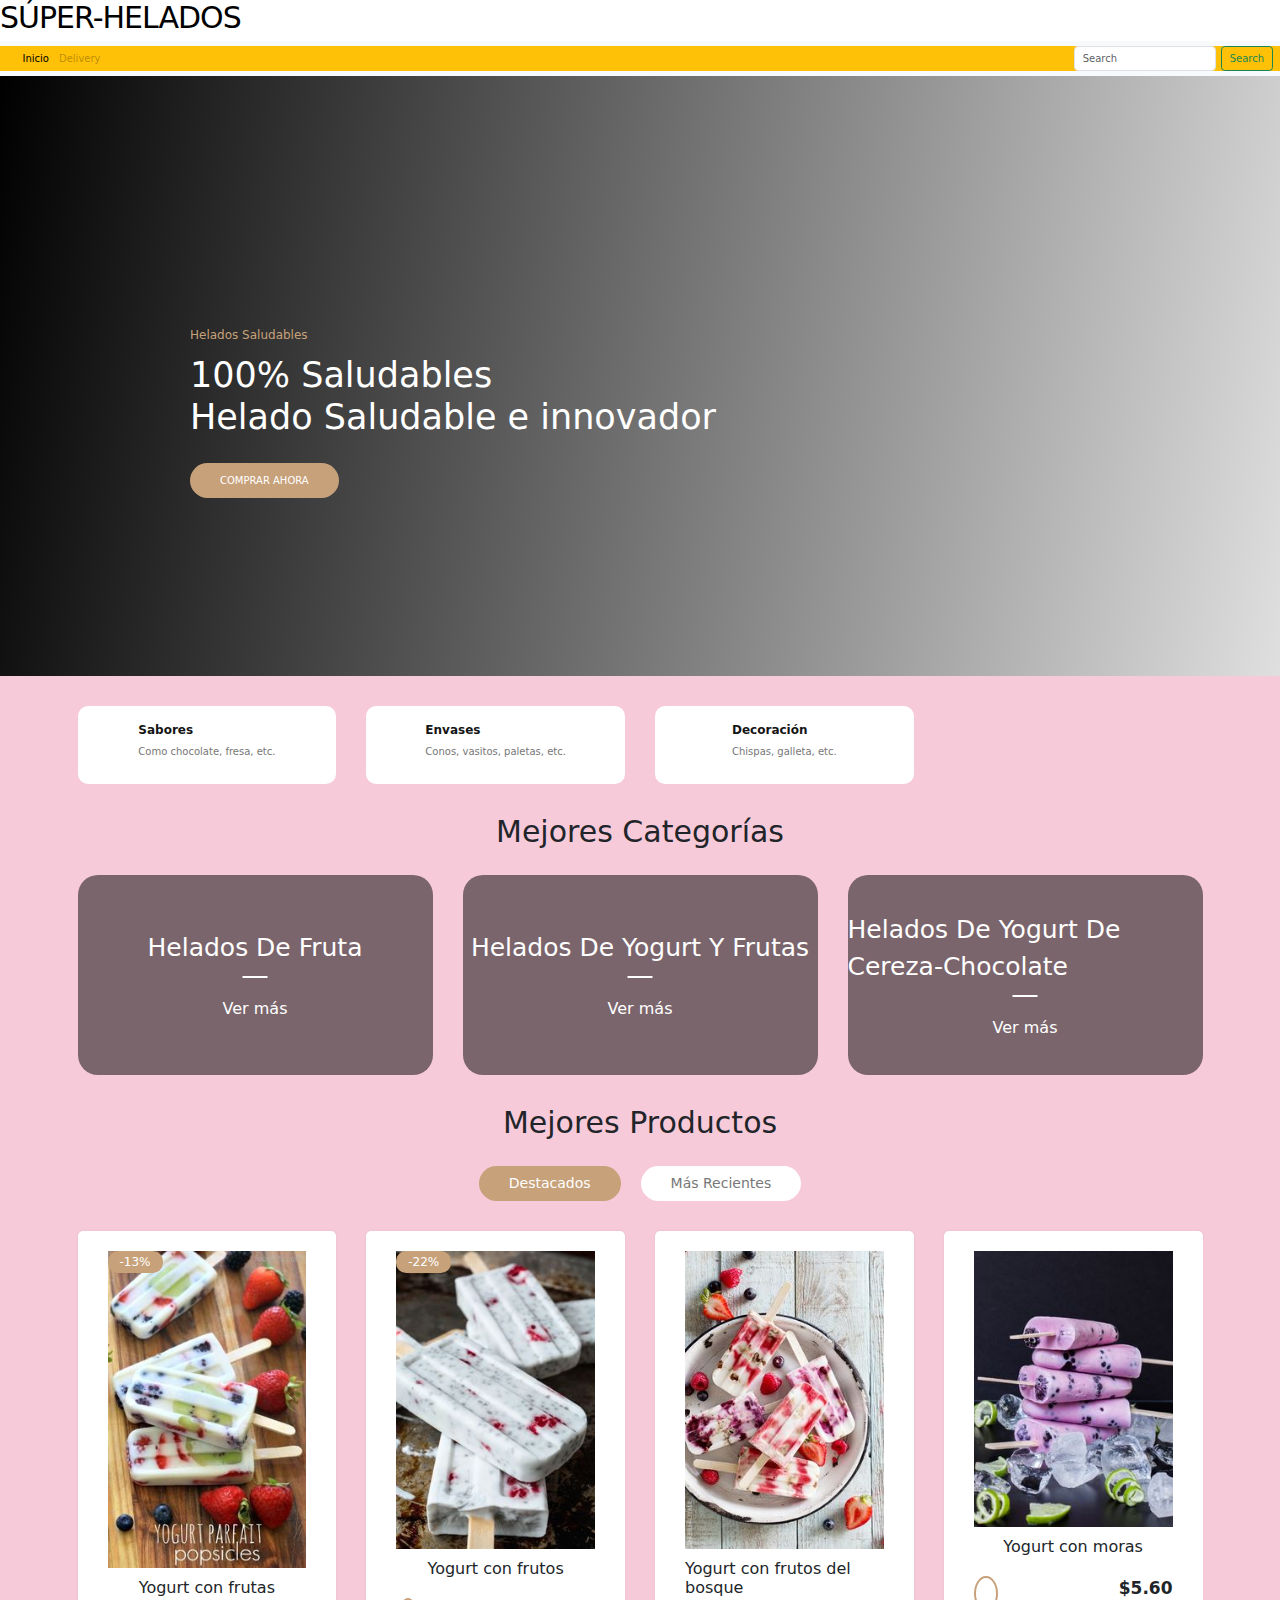
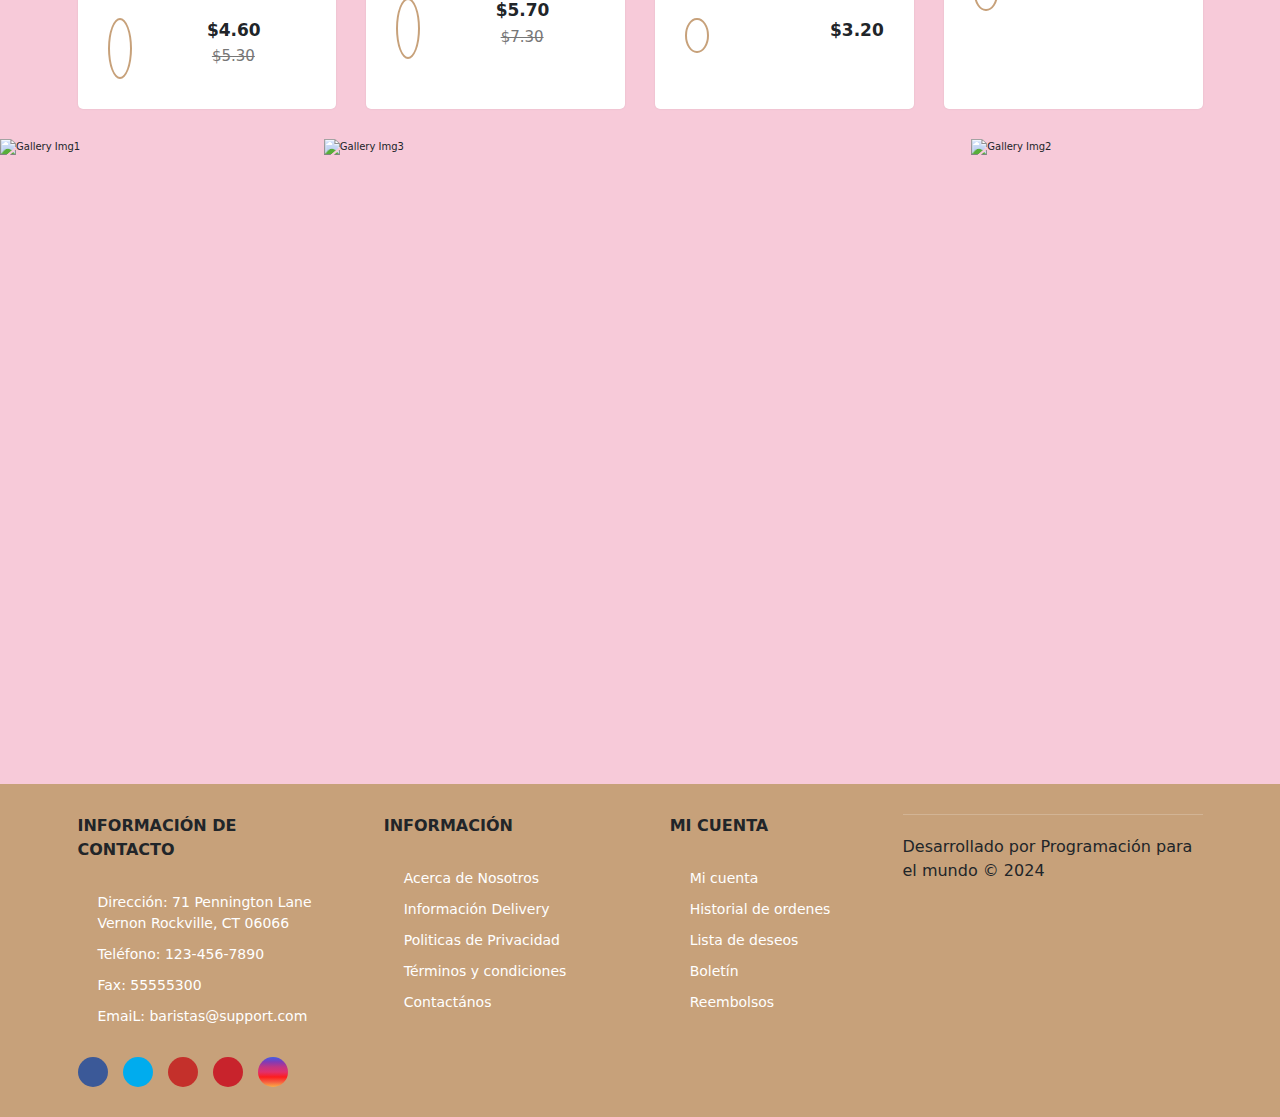
==== index.html @ 6e71cd0b "first commit" ====
<!DOCTYPE html>
<html lang="en">
<head>
    <meta charset="UTF-8">
    <meta name="viewport" content="width=device-width, initial-scale=1.0">
    <title>Super-Helados</title>
    <link rel="stylesheet" href="assets/css/styles.css">
    <link href="https://cdn.jsdelivr.net/npm/bootstrap@5.3.3/dist/css/bootstrap.min.css" rel="stylesheet" integrity="sha384-QWTKZyjpPEjISv5WaRU9OFeRpok6YctnYmDr5pNlyT2bRjXh0JMhjY6hW+ALEwIH" crossorigin="anonymous">
</head>
<body>
    <div class="container-logo">
        <h1 class="logo bg-center"><a href="/">Súper-Helados</a></h1>
      </div>
    
        <nav class="navbar navbar-expand-lg bg-body-tertiary">
            <div class="container-fluid bg-warning">
              <a class="navbar-brand" href="#"></a>
              <button class="navbar-toggler" type="button" data-bs-toggle="collapse" data-bs-target="#navbarSupportedContent" aria-controls="navbarSupportedContent" aria-expanded="false" aria-label="Toggle navigation">
                <span class="navbar-toggler-icon"></span>
              </button>
              <div class="collapse navbar-collapse" id="navbarSupportedContent">
                <ul class="navbar-nav me-auto mb-2 mb-lg-0">
                  <li class="nav-item">
                    <a class="nav-link active" aria-current="page" href="#">Inicio</a>
                  </li>
                  <li class="nav-item">
                    <a class="nav-link disabled" aria-disabled="true">Delivery</a>
                  </li>
                </ul>
                <form class="d-flex" role="search">
                  <input class="form-control me-2" type="search" placeholder="Search" aria-label="Search">
                  <button class="btn btn-outline-success" type="submit">Search</button>
                </form>
              </div>
            </div>
          </nav>
    
          <section class="banner">
            <div class="content-banner">
              <p>Helados Saludables</p>
              <h2>100% Saludables <br />Helado Saludable e innovador </h2>
              <a href="#">Comprar ahora</a>
            </div>
          </section>
      
          <main class="main-content">
            <section class="container container-features">
              <div class="card-feature">
                <div class="feature-content">
                  <span>Sabores</span>
                  <p>Como chocolate, fresa, etc.</p>
                </div>
              </div>
              </div>
              <div class="card-feature">
                <div class="feature-content">
                  <span>Envases</span>
                  <p>Conos, vasitos, paletas, etc.</p>
                </div>
              </div>
              <div class="card-feature">
                <div class="feature-content">
                  <span>Decoración</span>
                  <p>Chispas, galleta, etc.</p>
                </div>
              </div>
            </section>
      
            <section class="container top-categories">
              <h1 class="heading-1">Mejores Categorías</h1>
              <div class="container-categories">
                <div class="card-category category-Fruta">
                  <p>Helados de Fruta</p>
                  <span>Ver más</span>
                </div>
                <div class="card-category category-yogurt-y-frutas">
                  <p>Helados de yogurt y frutas</p>
                  <span>Ver más</span>
                </div>
                <div class="card-category category-cereza-chocolate">
                  <p>helados de yogurt de cereza-chocolate</p>
                  <span>Ver más</span>
                </div>
              </div>
            </section>
      
            <section class="container top-products">
              <h1 class="heading-1">Mejores Productos</h1>
      
              <div class="container-options">
                <span class="active">Destacados</span>
                <span>Más recientes</span>
              </div>
      
              <div class="container-products">
                <!-- Producto 1 -->
                <div class="card-product">
                  <div class="container-img">
                    <img src="assets/img/imagen1.jpeg" alt="helado-natural" />
                    <span class="discount">-13%</span>
                    <div class="button-group">
                      <span>
                        <i class="fa-regular fa-eye"></i>
                      </span>
                      <span>
                        <i class="fa-regular fa-heart"></i>
                      </span>
                      <span>
                        <i class="fa-solid fa-code-compare"></i>
                      </span>
                    </div>
                  </div>
                  <div class="content-card-product">
                    <div class="stars">
                      <i class="fa-solid fa-star"></i>
                      <i class="fa-solid fa-star"></i>
                      <i class="fa-solid fa-star"></i>
                      <i class="fa-solid fa-star"></i>
                      <i class="fa-regular fa-star"></i>
                    </div>
                    <h3>Yogurt con frutas</h3>
                    <span class="add-cart">
                      <i class="fa-solid fa-basket-shopping"></i>
                    </span>
                    <p class="price">$4.60 <span>$5.30</span></p>
                  </div>
                </div>
                <!-- Producto 2 -->
                <div class="card-product">
                  <div class="container-img">
                    <img src="assets/img/imagen2.jpeg" alt="frutos"/>
                    <span class="discount">-22%</span>
                    <div class="button-group">
                      <span>
                        <i class="fa-regular fa-eye"></i>
                      </span>
                      <span>
                        <i class="fa-regular fa-heart"></i>
                      </span>
                      <span>
                        <i class="fa-solid fa-code-compare"></i>
                      </span>
                    </div>
                  </div>
                  <div class="content-card-product">
                    <div class="stars">
                      <i class="fa-solid fa-star"></i>
                      <i class="fa-solid fa-star"></i>
                      <i class="fa-solid fa-star"></i>
                      <i class="fa-regular fa-star"></i>
                      <i class="fa-regular fa-star"></i>
                    </div>
                    <h3>Yogurt con frutos</h3>
                    <span class="add-cart">
                      <i class="fa-solid fa-basket-shopping"></i>
                    </span>
                    <p class="price">$5.70 <span>$7.30</span></p>
                  </div>
                </div>

                <!-- producto 3-->
                <div class="card-product">
                  <div class="container-img">
                    <img src="assets/img/imagen3.jpeg" alt="fresas"/>
                    <div class="button-group">
                      <span>
                        <i class="fa-regular fa-eye"></i>
                      </span>
                      <span>
                        <i class="fa-regular fa-heart"></i>
                      </span>
                      <span>
                        <i class="fa-solid fa-code-compare"></i>
                      </span>
                    </div>
                  </div>
                  <div class="content-card-product">
                    <div class="stars">
                      <i class="fa-solid fa-star"></i>
                      <i class="fa-solid fa-star"></i>
                      <i class="fa-solid fa-star"></i>
                      <i class="fa-solid fa-star"></i>
                      <i class="fa-solid fa-star"></i>
                    </div>
                    <h3>Yogurt con frutos del bosque</h3>
                    <span class="add-cart">
                      <i class="fa-solid fa-basket-shopping"></i>
                    </span>
                    <p class="price">$3.20</p>
                  </div>
                </div>

                <!-- producto 4 -->
                <div class="card-product">
                  <div class="container-img">
                    <img src="assets/img/imagen4.jpeg" alt="frutosdelbosque" />
                    <div class="button-group">
                      <span>
                        <i class="fa-regular fa-eye"></i>
                      </span>
                      <span>
                        <i class="fa-regular fa-heart"></i>
                      </span>
                      <span>
                        <i class="fa-solid fa-code-compare"></i>
                      </span>
                    </div>
                  </div>
                  <div class="content-card-product">
                    <div class="stars">
                      <i class="fa-solid fa-star"></i>
                      <i class="fa-solid fa-star"></i>
                      <i class="fa-solid fa-star"></i>
                      <i class="fa-solid fa-star"></i>
                      <i class="fa-regular fa-star"></i>
                    </div>
                    <h3>Yogurt con moras</h3>
                    <span class="add-cart">
                      <i class="fa-solid fa-basket-shopping"></i>
                    </span>
                    <p class="price">$5.60</p>
                  </div>
                </div>
              </div>
            </section>
      
            <section class="gallery">
              <img
                src="assets/img/1.jpg"
                alt="Gallery Img1"
                class="gallery-img-1"
              /><img
                src="assets/img/2.jpg"
                alt="Gallery Img2"
                class="gallery-img-2"
              /><img
                src="assets/img/991171d645a2fce214bdd3ff0587cc12.jpg"
                alt="Gallery Img3"
                class="gallery-img-3"
              />
            </section>
      
          <footer class="footer">
            <div class="container container-footer">
              <div class="menu-footer">
                <div class="contact-info">
                  <p class="title-footer">Información de Contacto</p>
                  <ul>
                    <li>
                      Dirección: 71 Pennington Lane Vernon Rockville, CT
                      06066
                    </li>
                    <li>Teléfono: 123-456-7890</li>
                    <li>Fax: 55555300</li>
                    <li>EmaiL: baristas@support.com</li>
                  </ul>
                  <div class="social-icons">
                    <span class="facebook">
                      <i class="fa-brands fa-facebook-f"></i>
                    </span>
                    <span class="twitter">
                      <i class="fa-brands fa-twitter"></i>
                    </span>
                    <span class="youtube">
                      <i class="fa-brands fa-youtube"></i>
                    </span>
                    <span class="pinterest">
                      <i class="fa-brands fa-pinterest-p"></i>
                    </span>
                    <span class="instagram">
                      <i class="fa-brands fa-instagram"></i>
                    </span>
                  </div>
                </div>
      
                <div class="information">
                  <p class="title-footer">Información</p>
                  <ul>
                    <li><a href="#">Acerca de Nosotros</a></li>
                    <li><a href="#">Información Delivery</a></li>
                    <li><a href="#">Politicas de Privacidad</a></li>
                    <li><a href="#">Términos y condiciones</a></li>
                    <li><a href="#">Contactános</a></li>
                  </ul>
                </div>
      
                <div class="my-account">
                  <p class="title-footer">Mi cuenta</p>
      
                  <ul>
                    <li><a href="#">Mi cuenta</a></li>
                    <li><a href="#">Historial de ordenes</a></li>
                    <li><a href="#">Lista de deseos</a></li>
                    <li><a href="#">Boletín</a></li>
                    <li><a href="#">Reembolsos</a></li>
                  </ul>
                </div>
      
              <div class="copyright">
                <p>
                  Desarrollado por Programación para el mundo &copy; 2024
                </p>
              </div>
            </div>
          </footer>

    <script src="https://cdn.jsdelivr.net/npm/bootstrap@5.3.3/dist/js/bootstrap.bundle.min.js" integrity="sha384-YvpcrYf0tY3lHB60NNkmXc5s9fDVZLESaAA55NDzOxhy9GkcIdslK1eN7N6jIeHz" crossorigin="anonymous"></script>   
</body>
</html>
---- assets/css/styles.css ----
@import url('https://fonts.googleapis.com/css2?family=Poppins:wght@300;400;500;600;700&display=swap');

:root {
	--primary-color: #c7a17a;
	--background-color: #f7cad9;
	--dark-color: #151515;
}

html {
	font-size: 62.5%;
	font-family: 'Poppins', sans-serif;
}

* {
	margin: 0;
	padding: 0;
	box-sizing: border-box;
}

/* ********************************** */
/*             UTILIDADES             */
/* ********************************** */
.container {
	max-width: 120rem;
	margin: 0 auto;
}

.heading-1 {
	text-align: center;
	font-weight: 500;
	font-size: 3rem;
}

/* ********************************** */
/*               HEADER               */
/* ********************************** */
.container-hero {
	background-color: var(--background-color);
}

.hero {
	display: flex;
	justify-content: space-between;
	align-items: center;
	padding: 2rem 0;
}

.customer-support {
	display: flex;
	align-items: center;
	gap: 2rem;
}

.customer-support i {
	font-size: 3.3rem;
}

.content-customer-support {
	display: flex;
	flex-direction: column;
}

.container-logo {
	display: flex;
	align-items: center;
	gap: 0.5rem;
}

.container-logo h1 a {
	text-decoration: none;
	color: #000;
	font-size: 3rem;
	text-transform: uppercase;
	letter-spacing: -1px;
    justify-content: center;
}


.content-shopping-cart {
	display: flex;
	flex-direction: column;
}

/* ************* NAVBAR ************* */
.container-navbar {
	background-color: var(--primary-color);
}

.navbar {
	display: flex;
	justify-content: space-between;
	align-items: center;
	padding: 1rem 0;
}

.navbar .fa-bars {
	display: none;
}

.menu {
	display: flex;
	gap: 2rem;
}

.menu li {
	list-style: none;
}

.menu a {
	text-decoration: none;
	font-size: 1.3rem;
	color: var(--dark-color);
	font-weight: 600;
	text-transform: uppercase;
	position: relative;
}

.menu a::after {
	content: '';
	width: 1.5rem;
	height: 1px;
	background-color: #fff;
	position: absolute;
	bottom: -3px;
	left: 50%;
	transform: translate(-50%, 50%);
	opacity: 0;
	transition: all 0.3s ease;
}

.menu a:hover::after {
	opacity: 1;
}

.menu a:hover {
	color: #fff;
}

.search-form {
	position: relative;
	display: flex;
	align-items: center;
	border: 2px solid #fff;
	border-radius: 2rem;
	background-color: #fff;
	height: 4.4rem;
	overflow: hidden;
}

.search-form input {
	outline: none;
	font-family: inherit;
	border: none;
	width: 25rem;
	font-size: 1.4rem;
	padding: 0 2rem;
	color: #777;
	cursor: pointer;
}

.search-form input::-webkit-search-cancel-button {
	appearance: none;
}

.search-form .btn-search {
	border: none;
	background-color: var(--primary-color);
	display: flex;
	align-items: center;
	justify-content: center;
	height: 100%;
	padding: 1rem;
}

.btn-search i {
	font-size: 2rem;
	color: #fff;
}

/* ********************************** */
/*               BANNER               */
/* ********************************** */
.banner {
	background-image: linear-gradient(100deg, #000000, #00000020),
		url('img/banner.jpg');
	height: 60rem;
	background-size: cover;
	background-position: center;
}

.content-banner {
	max-width: 90rem;
	margin: 0 auto;
	padding: 25rem 0;
}

.content-banner p {
	color: var(--primary-color);
	font-size: 1.2rem;
	margin-bottom: 1rem;
	font-weight: 500;
}

.content-banner h2 {
	color: #fff;
	font-size: 3.5rem;
	font-weight: 500;
	line-height: 1.2;
}

.content-banner a {
	margin-top: 2rem;
	text-decoration: none;
	color: #fff;
	background-color: var(--primary-color);
	display: inline-block;
	padding: 1rem 3rem;
	text-transform: uppercase;
	border-radius: 3rem;
}

/* ********************************** */
/*            MAIN CONTENT            */
/* ********************************** */
.main-content {
	background-color: var(--background-color);
}

/* ********************************** */
/*              FEATURES              */
/* ********************************** */
.container-features {
	display: grid;
	grid-template-columns: repeat(4, 1fr);
	gap: 3rem;
	padding: 3rem 0;
}

.card-feature {
	display: flex;
	align-items: center;
	justify-content: center;
	gap: 1.5rem;

	background-color: #fff;
	border-radius: 1rem;
	padding: 1.5rem 0;
}

.card-feature i {
	font-size: 2.7rem;
	color: var(--primary-color);
}

.feature-content {
	display: flex;
	flex-direction: column;
	gap: 0.5rem;
}

.feature-content span {
	font-weight: 700;
	font-size: 1.2rem;
	color: var(--dark-color);
}

.feature-content p {
	color: #777;
	font-weight: 500;
}

/* ********************************** */
/*             CATEGORIES             */
/* ********************************** */

.top-categories {
	display: flex;
	flex-direction: column;
	gap: 2rem;
	margin-bottom: 3rem;
}

.container-categories {
	display: grid;
	grid-template-columns: repeat(3, 1fr);
	gap: 3rem;
}

.card-category {
	height: 20rem;
	display: flex;
	flex-direction: column;
	align-items: center;
	justify-content: center;
	border-radius: 2rem;
	gap: 2rem;
}

.category-Fruta {
	background-image: linear-gradient(#00000080, #00000080),
		url('img/helado de frutas.jpg');
	background-size: cover;
	background-position: bottom;
	background-repeat: no-repeat;
}

.category-yogurt-y-frutas {
	background-image: linear-gradient(#00000080, #00000080),
		url('img/helado de yogurt.jpg');
	background-size: cover;
	background-position: center;
	background-repeat: no-repeat;
}

.category-cereza-chocolate {
	background-image: linear-gradient(#00000080, #00000080),
		url('img/con chocolate.jpg');
	background-size: cover;
	background-position: center;
	background-repeat: no-repeat;
}

.card-category p {
	font-size: 2.5rem;
	color: #fff;
	text-transform: capitalize;
	position: relative;
}

.card-category p::after {
	content: '';
	width: 2.5rem;
	height: 2px;
	background-color: #fff;
	position: absolute;
	bottom: -1rem;
	left: 50%;
	transform: translate(-50%, 50%);
}

.card-category span {
	font-size: 1.6rem;
	color: #fff;
	cursor: pointer;
}

.card-category span:hover {
	color: var(--primary-color);
}

/* ********************************** */
/*            TOP PRODUCTS            */
/* ********************************** */
.top-products {
	display: flex;
	flex-direction: column;
	gap: 2rem;
	margin-bottom: 3rem;
}

.container-options {
	display: flex;
	justify-content: center;
	gap: 2rem;
	margin-bottom: 1rem;
}

.container-options span {
	color: #777;
	background-color: #fff;
	padding: 0.7rem 3rem;
	font-size: 1.4rem;
	text-transform: capitalize;
	border-radius: 2rem;
	cursor: pointer;
}

.container-options span:hover {
	background-color: var(--primary-color);
	color: #fff;
}

.container-options span.active {
	background-color: var(--primary-color);
	color: #fff;
}

/* Products */
.container-products {
	display: grid;
	grid-template-columns: repeat(auto-fit, minmax(20rem, 1fr));
	gap: 3rem;
}

.card-product {
	background-color: #fff;
	padding: 2rem 3rem;
	border-radius: 0.5rem;
	cursor: pointer;
	box-shadow: 0 0 2px rgba(0, 0, 0, 0.1);
}

.container-img {
	position: relative;
}

.container-img img {
	width: 100%;
}

.container-img .discount {
	position: absolute;
	left: 0;
	background-color: var(--primary-color);
	color: #fff;
	padding: 2px 1.2rem;
	border-radius: 1rem;
	font-size: 1.2rem;
}

.card-product:hover .discount {
	background-color: #000;
}

.button-group {
	display: flex;
	flex-direction: column;
	gap: 1rem;

	position: absolute;
	top: 0;
	right: -3rem;
	z-index: -1;
	transition: all 0.4s ease;
}

.button-group span {
	border: 1px solid var(--primary-color);
	padding: 0.8rem;

	display: flex;
	align-items: center;
	justify-content: center;
	border-radius: 50%;
	cursor: pointer;
	transition: all 0.4s ease;
}

.button-group span:hover {
	background-color: var(--primary-color);
}

.button-group span i {
	font-size: 1.5rem;
	color: var(--primary-color);
}

.button-group span:hover i {
	color: #fff;
}

.card-product:hover .button-group {
	z-index: 0;
	right: -1rem;
}

.content-card-product {
	display: grid;
	justify-items: center;
	grid-template-columns: 1fr 1fr;
	grid-template-rows: repeat(4, min-content);
	row-gap: 1rem;
}

.stars {
	grid-row: 1/2;
	grid-column: 1/-1;
}

.stars i {
	font-size: 1.3rem;
	color: var(--primary-color);
}

.content-card-product h3 {
	grid-row: 2/3;
	grid-column: 1/-1;

	font-weight: 400;
	font-size: 1.6rem;
	margin-bottom: 1rem;
	cursor: pointer;
}

.content-card-product h3:hover {
	color: var(--primary-color);
}

.add-cart {
	justify-self: start;
	border: 2px solid var(--primary-color);
	padding: 1rem;
	border-radius: 50%;
	cursor: pointer;
	transition: all 0.4s ease;

	display: flex;
	align-items: center;
	justify-content: center;
}

.add-cart:hover {
	background-color: var(--primary-color);
}

.add-cart i {
	font-size: 1.5rem;
	color: var(--primary-color);
}

.add-cart:hover i {
	color: #fff;
}

.content-card-product .price {
	justify-self: end;
	align-self: center;

	font-size: 1.7rem;
	font-weight: 600;
}

.content-card-product .price span {
	font-size: 1.5rem;
	font-weight: 400;
	text-decoration: line-through;
	color: #777;
	margin-left: 0.5rem;
}

/* ********************************** */
/*               GALLERY              */
/* ********************************** */
.gallery {
	display: grid;
	grid-template-columns: repeat(4, 1fr);
	grid-template-rows: repeat(2, 30rem);
	gap: 1.5rem;
	margin-bottom: 3rem;
}

.gallery img {
	width: 100%;
	height: 100%;
	object-fit: cover;
}

.gallery-img-3 {
	grid-column: 2/4;
	grid-row: 1/3;
}

/* ********************************** */
/*              SPECIALS              */
/* ********************************** */
.specials {
	display: flex;
	flex-direction: column;
	gap: 2rem;
	margin-bottom: 3rem;
}

/* ********************************** */
/*                BLOGS               */
/* ********************************** */
.blogs {
	display: flex;
	flex-direction: column;
	gap: 2rem;
}

.container-blogs {
	display: grid;
	grid-template-columns: repeat(3, 1fr);
	gap: 3rem;
}

.card-blog {
	display: flex;
	flex-direction: column;
	gap: 2rem;
}

.card-blog .container-img {
	border-radius: 2rem;
	cursor: pointer;
	position: relative;
	overflow: hidden;
}

.button-group-blog {
	position: absolute;
	bottom: 1.5rem;
	right: -2.5rem;

	display: flex;
	gap: 0.7rem;
	z-index: -1;
	transition: all 0.3s ease;
}

.card-blog:hover .button-group-blog {
	z-index: 0;
	right: 1.5rem;
}

.button-group-blog span {
	background-color: #fff;
	padding: 1rem;
	border-radius: 50%;
	transition: all 0.4s ease;

	display: flex;
	align-items: center;
	justify-content: center;
}

.button-group-blog span i {
	font-size: 1.3rem;
}

.button-group-blog span:hover {
	background-color: var(--primary-color);
}

.button-group-blog span:hover i {
	color: #fff;
}

.content-blog h3 {
	font-size: 1.8rem;
	margin-bottom: 1.7rem;
	color: var(--dark-color);
	font-weight: 500;
}

.content-blog h3:hover {
	color: var(--primary-color);
	cursor: pointer;
}

.content-blog p {
	margin-top: 1rem;
	font-size: 1.4rem;
	color: #777;
}

.content-blog span {
	color: var(--primary-color);
	font-size: 1.3rem;
}

.btn-read-more {
	padding: 1rem 3rem;
	background-color: var(--primary-color);
	color: #fff;
	text-transform: uppercase;
	font-size: 1.4rem;
	border-radius: 2rem;
	margin: 3rem 0 5rem;
	display: inline-block;
	cursor: pointer;
}

.btn-read-more:hover {
	background-color: var(--dark-color);
}

/* ********************************** */
/*               FOOTER               */
/* ********************************** */

.footer {
	background-color: var(--primary-color);
}

.container-footer {
	display: flex;
	flex-direction: column;
	gap: 4rem;
	padding: 3rem;
}

.menu-footer {
	display: grid;
	grid-template-columns: repeat(3, 1fr) 30rem;
	gap: 3rem;
	justify-items: center;
}

.title-footer {
	font-weight: 600;
	font-size: 1.6rem;
	text-transform: uppercase;
}

.contact-info,
.information,
.my-account,
.newsletter {
	display: flex;
	flex-direction: column;
	gap: 2rem;
}

.contact-info ul,
.information ul,
.my-account ul {
	display: flex;
	flex-direction: column;
	gap: 1rem;
}

.contact-info ul li,
.information ul li,
.my-account ul li {
	list-style: none;
	color: #fff;
	font-size: 1.4rem;
	font-weight: 300;
}

.information ul li a,
.my-account ul li a {
	text-decoration: none;
	color: #fff;
	font-weight: 300;
}

.information ul li a:hover,
.my-account ul li a:hover {
	color: var(--dark-color);
}

.social-icons {
	display: flex;
	gap: 1.5rem;
}

.social-icons span {
	border-radius: 50%;
	width: 3rem;
	height: 3rem;

	display: flex;
	align-items: center;
	justify-content: center;
}

.social-icons span i {
	color: #fff;
	font-size: 1.2rem;
}

.facebook {
	background-color: #3b5998;
}

.twitter {
	background-color: #00acee;
}

.youtube {
	background-color: #c4302b;
}

.pinterest {
	background-color: #c8232c;
}

.instagram {
	background: linear-gradient(
		#405de6,
		#833ab4,
		#c13584,
		#e1306c,
		#fd1d1d,
		#f56040,
		#fcaf45
	);
}

.content p {
	font-size: 1.4rem;
	color: #fff;
	font-weight: 300;
}

.content input {
	outline: none;
	background: none;
	border: none;
	border-bottom: 2px solid #d2b495;
	cursor: pointer;
	padding: 0.5rem 0 1.2rem;
	color: var(--dark-color);
	display: block;
	margin-bottom: 3rem;
	margin-top: 2rem;
	width: 100%;
	font-family: inherit;
}

.content input::-webkit-input-placeholder {
	color: #eee;
}

.content button {
	border: none;
	background-color: #000;
	color: #fff;
	text-transform: uppercase;
	padding: 1rem 3rem;
	border-radius: 2rem;
	font-size: 1.4rem;
	font-family: inherit;
	cursor: pointer;
	font-weight: 600;
}

.content button:hover {
	background-color: var(--background-color);
	color: var(--primary-color);
}

.copyright {
	display: flex;
	justify-content: space-between;
	padding-top: 2rem;

	border-top: 1px solid #d2b495;
}

.copyright p {
	font-weight: 400;
	font-size: 1.6rem;
}

/* ********************************** */
/*       MEDIA QUERIES -- 768px       */
/* ********************************** */
@media (max-width: 768px) {
	html {
		font-size: 55%;
	}

	.hero {
		padding: 2rem;
	}

	.customer-support {
		display: none;
	}

	.content-shopping-cart {
		display: none;
	}

	.navbar {
		padding: 1rem 2rem;
	}

	.navbar .fa-bars {
		display: block;
		color: #fff;
		font-size: 3rem;
	}

	.menu {
		display: none;
	}

	.content-banner {
		max-width: 50rem;
		margin: 0 auto;
		padding: 25rem 0;
	}

	.container-features {
		grid-template-columns: repeat(2, 1fr);
		padding: 3rem 2rem;
	}

	.card-feature {
		padding: 2rem;
	}

	.heading-1 {
		font-size: 2.4rem;
	}

	.card-category {
		height: 12rem;
	}

	.card-category p {
		font-size: 2rem;
		text-align: center;
		line-height: 1;
	}

	.card-category span {
		font-size: 1.4rem;
	}

	.container-options {
		align-items: center;
	}

	.container-options span {
		text-align: center;
		padding: 1rem 2rem;
	}

	.container-products {
		grid-template-columns: repeat(auto-fit, minmax(28rem, 1fr));
	}

	.gallery {
		grid-template-rows: repeat(2, 15rem);
	}

	.container-blogs {
		overflow: hidden;
		grid-template-columns: 1fr 1fr;

		height: 52rem;
	}

	.menu-footer {
		grid-template-columns: repeat(2, 1fr);
	}

	.copyright {
		flex-direction: column;
		justify-content: center;
		align-items: center;
		gap: 1.5rem;
	}
}

/* ********************************** */
/*       MEDIA QUERIES -- 468px       */
/* ********************************** */
@media (max-width: 468px) {
	html {
		font-size: 42.5%;
	}

	.content-banner {
		max-width: 50rem;
		padding: 22rem 0;
	}

	.heading-1 {
		font-size: 2.8rem;
	}

	.card-feature {
		flex-direction: column;
		border-radius: 2rem;
	}

	.feature-content {
		align-items: center;
	}

	.feature-content p {
		font-size: 1.4rem;
		text-align: center;
	}

	.feature-content span {
		font-size: 1.6rem;
		text-align: center;
	}

	.container-options span {
		font-size: 1.8rem;
		padding: 1rem 1.5rem;
		font-weight: 500;
	}

	.container-products {
		grid-template-columns: repeat(auto-fit, minmax(25rem, 1fr));
		gap: 1rem;
	}

	.container-img .discount {
		font-size: 2rem;
	}

	.content-card-product h3 {
		font-size: 2.2rem;
	}

	.gallery {
		grid-template-rows: repeat(2, 20rem);
	}


	.btn-read-more{
		font-size: 1.8rem;
	}

	.contact-info ul,
	.information ul,
	.my-account ul{
		display: none;
	}

	.contact-info {
		align-items: center;
	}

	.menu-footer{
		grid-template-columns: 1fr;
	}

	.content p{
		font-size: 1.6rem;
	}
}
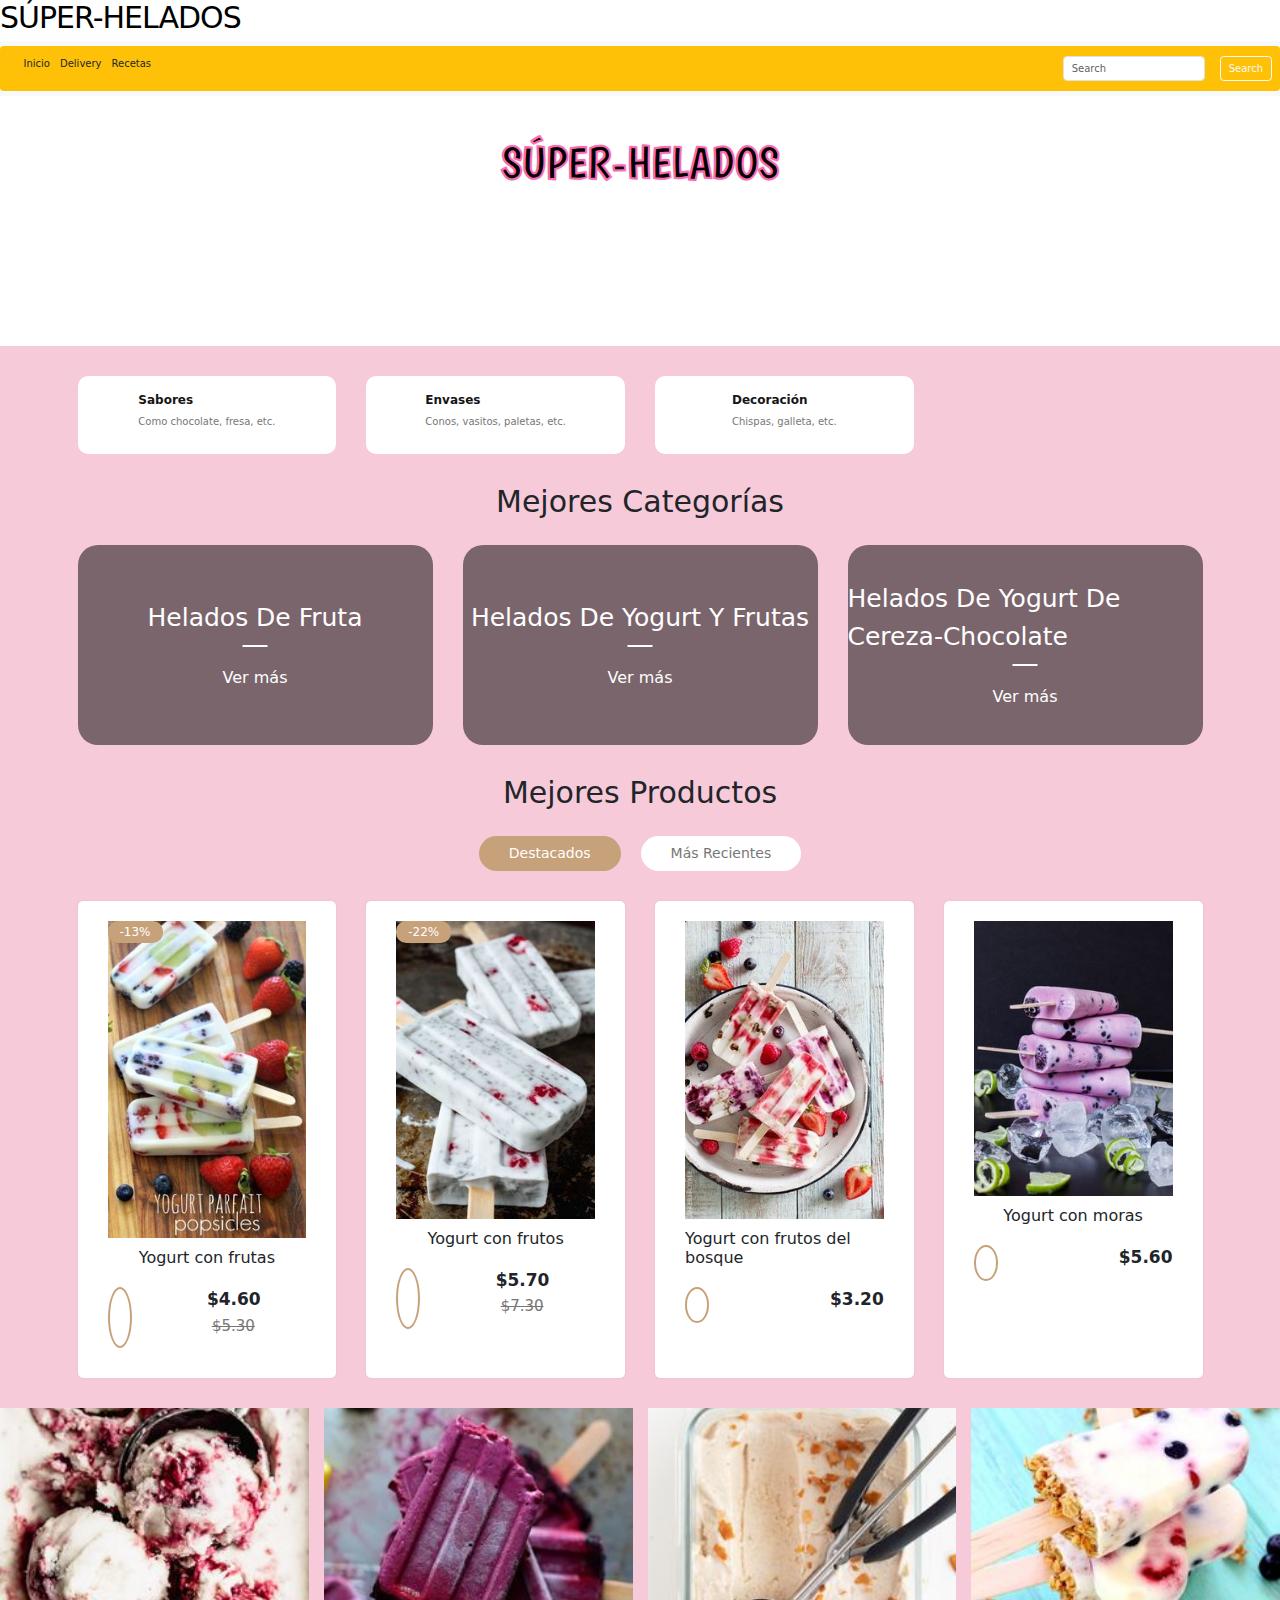
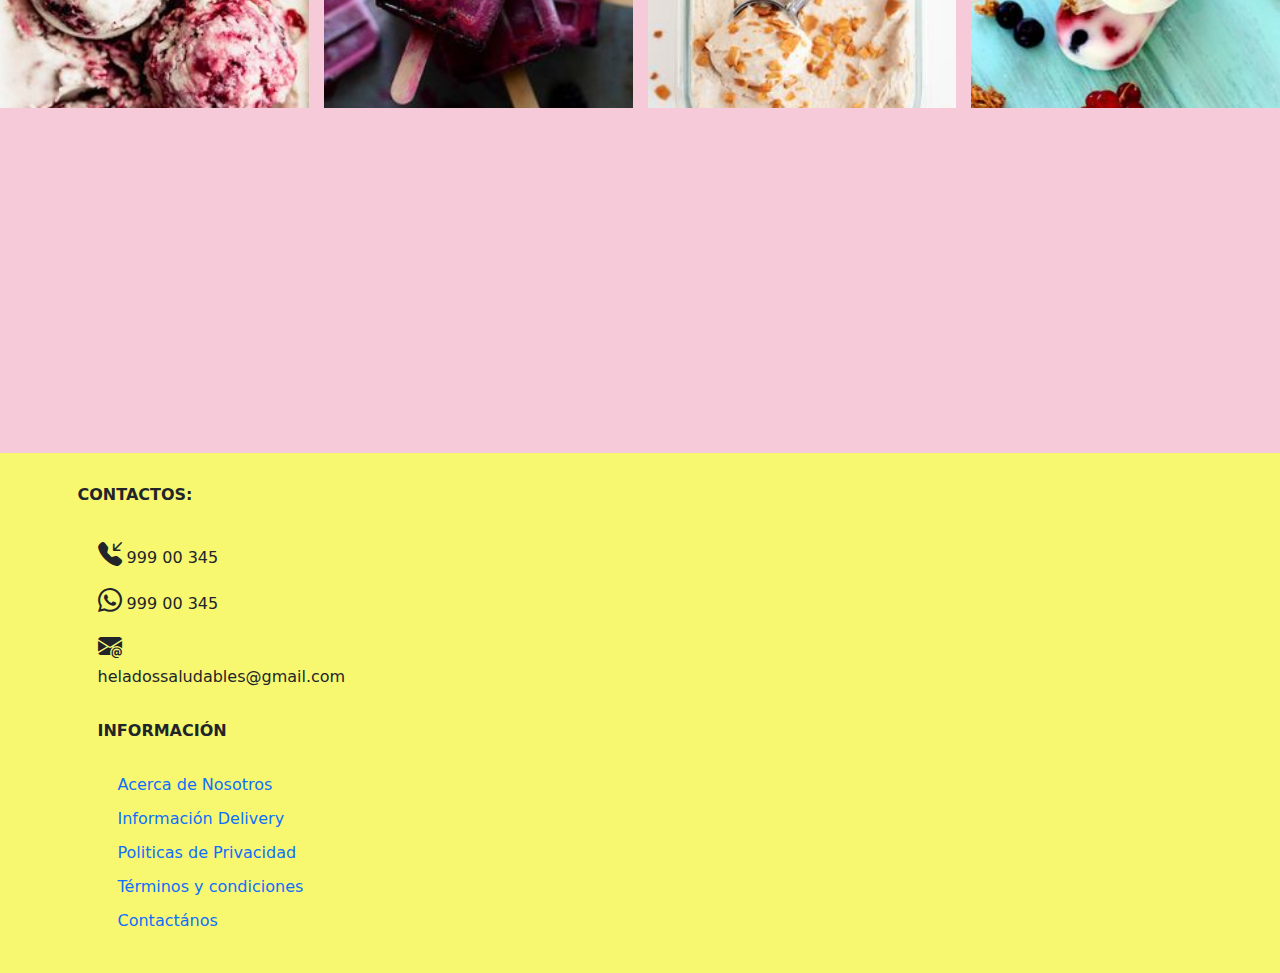
==== commit 41448ea7: "avance" ====
--- a/index.html
+++ b/index.html
@@ -6,40 +6,48 @@
     <title>Super-Helados</title>
     <link rel="stylesheet" href="assets/css/styles.css">
     <link href="https://cdn.jsdelivr.net/npm/bootstrap@5.3.3/dist/css/bootstrap.min.css" rel="stylesheet" integrity="sha384-QWTKZyjpPEjISv5WaRU9OFeRpok6YctnYmDr5pNlyT2bRjXh0JMhjY6hW+ALEwIH" crossorigin="anonymous">
+    <link rel="stylesheet" href="https://cdn.jsdelivr.net/npm/bootstrap-icons@1.11.3/font/bootstrap-icons.min.css">
 </head>
 <body>
     <div class="container-logo">
         <h1 class="logo bg-center"><a href="/">Súper-Helados</a></h1>
       </div>
     
-        <nav class="navbar navbar-expand-lg bg-body-tertiary">
-            <div class="container-fluid bg-warning">
-              <a class="navbar-brand" href="#"></a>
-              <button class="navbar-toggler" type="button" data-bs-toggle="collapse" data-bs-target="#navbarSupportedContent" aria-controls="navbarSupportedContent" aria-expanded="false" aria-label="Toggle navigation">
-                <span class="navbar-toggler-icon"></span>
-              </button>
-              <div class="collapse navbar-collapse" id="navbarSupportedContent">
-                <ul class="navbar-nav me-auto mb-2 mb-lg-0">
-                  <li class="nav-item">
-                    <a class="nav-link active" aria-current="page" href="#">Inicio</a>
-                  </li>
-                  <li class="nav-item">
-                    <a class="nav-link disabled" aria-disabled="true">Delivery</a>
-                  </li>
-                </ul>
-                <form class="d-flex" role="search">
-                  <input class="form-control me-2" type="search" placeholder="Search" aria-label="Search">
-                  <button class="btn btn-outline-success" type="submit">Search</button>
-                </form>
-              </div>
-            </div>
-          </nav>
+      <nav class="navbar navbar-expand-lg bg-body-tertiary">
+        <div class="container-fluid bg-warning btn w-10%">
+          <a class="navbar-brand" href="#"></a>
+          <button class="navbar-toggler" type="button" data-bs-toggle="collapse" data-bs-target="#navbarSupportedContent" aria-controls="navbarSupportedContent" aria-expanded="false" aria-label="Toggle navigation">
+            <span class="navbar-toggler-icon"></span>
+          </button>
+          <div class="collapse navbar-collapse" id="navbarSupportedContent">
+            <ul class="navbar-nav me-auto mb-3 mb-lg-3">
+              <li class="nav-item">
+                <a class="nav-link active text-dark" aria-current="page" href="#">Inicio</a>
+              </li>
+              <li class="nav-item">
+                <a class="nav-link disabled text-dark" aria-disabled="true">Delivery</a>
+              </li>
+              <li class="nav-item">
+                <a class="nav-link disabled text-dark" aria-disabled="true">Recetas</a>
+              </li>
+            </ul>
+            <form class="d-flex" role="search">
+              <input class="form-control me-4 w-4" type="search" placeholder="Search" aria-label="Search">
+              <button class="btn btn-outline-light" type="submit">Search</button>
+            </form>
+          </div>
+        </div>
+      </nav>
+
     
           <section class="banner">
             <div class="content-banner">
-              <p>Helados Saludables</p>
-              <h2>100% Saludables <br />Helado Saludable e innovador </h2>
-              <a href="#">Comprar ahora</a>
+              <div class="principal">
+                <h3 class="principal">SÚPER-HELADOS</h3>
+              </div>
+              <div>
+                <h2>100% Saludables</h2> 
+              </div>
             </div>
           </section>
       
@@ -225,53 +233,31 @@
             </section>
       
             <section class="gallery">
-              <img
-                src="assets/img/1.jpg"
-                alt="Gallery Img1"
-                class="gallery-img-1"
-              /><img
-                src="assets/img/2.jpg"
-                alt="Gallery Img2"
-                class="gallery-img-2"
-              /><img
-                src="assets/img/991171d645a2fce214bdd3ff0587cc12.jpg"
-                alt="Gallery Img3"
-                class="gallery-img-3"
-              />
+              <img src="assets/img/imagen5.jpeg"alt="Gallery Img1"class="gallery-img-1"/>
+              <img src="assets/img/imagen6.jpeg" alt="Gallery Img2"class="gallery-img-2"/>
+              <img src="assets/img/imagen7.jpeg" alt="Gallery Img3" class="gallery-img-3"/>
+              <img src="assets/img/WhatsApp Image 2024-03-23 at 6.57.30 AM (2).jpeg" alt="Gallery Img4" class="gallery-img-4"/>
             </section>
       
           <footer class="footer">
             <div class="container container-footer">
               <div class="menu-footer">
                 <div class="contact-info">
-                  <p class="title-footer">Información de Contacto</p>
+                  <p class="title-footer">Contactos:</p>
                   <ul>
                     <li>
-                      Dirección: 71 Pennington Lane Vernon Rockville, CT
-                      06066
+                        <i class="bi bi-telephone-inbound-fill "></i>
+                        999 00 345 
                     </li>
-                    <li>Teléfono: 123-456-7890</li>
-                    <li>Fax: 55555300</li>
-                    <li>EmaiL: baristas@support.com</li>
+                    <li>
+                        <i class="bi bi-whatsapp"></i>
+                        999 00 345
+                    </li>
+                    <li>
+                        <i class="bi bi-envelope-at-fill"></i>
+                        heladossaludables@gmail.com
+                    </li>
                   </ul>
-                  <div class="social-icons">
-                    <span class="facebook">
-                      <i class="fa-brands fa-facebook-f"></i>
-                    </span>
-                    <span class="twitter">
-                      <i class="fa-brands fa-twitter"></i>
-                    </span>
-                    <span class="youtube">
-                      <i class="fa-brands fa-youtube"></i>
-                    </span>
-                    <span class="pinterest">
-                      <i class="fa-brands fa-pinterest-p"></i>
-                    </span>
-                    <span class="instagram">
-                      <i class="fa-brands fa-instagram"></i>
-                    </span>
-                  </div>
-                </div>
       
                 <div class="information">
                   <p class="title-footer">Información</p>
@@ -284,23 +270,6 @@
                   </ul>
                 </div>
       
-                <div class="my-account">
-                  <p class="title-footer">Mi cuenta</p>
-      
-                  <ul>
-                    <li><a href="#">Mi cuenta</a></li>
-                    <li><a href="#">Historial de ordenes</a></li>
-                    <li><a href="#">Lista de deseos</a></li>
-                    <li><a href="#">Boletín</a></li>
-                    <li><a href="#">Reembolsos</a></li>
-                  </ul>
-                </div>
-      
-              <div class="copyright">
-                <p>
-                  Desarrollado por Programación para el mundo &copy; 2024
-                </p>
-              </div>
             </div>
           </footer>
 
--- a/assets/css/styles.css
+++ b/assets/css/styles.css
@@ -1,4 +1,11 @@
 @import url('https://fonts.googleapis.com/css2?family=Poppins:wght@300;400;500;600;700&display=swap');
+@import url('https://fonts.googleapis.com/css2?family=Boogaloo&display=swap');
+
+* {
+	margin: 0;
+	padding: 0;
+	box-sizing: 0;
+}
 
 :root {
 	--primary-color: #c7a17a;
@@ -34,6 +41,7 @@
 /* ********************************** */
 /*               HEADER               */
 /* ********************************** */
+
 .container-hero {
 	background-color: var(--background-color);
 }
@@ -181,21 +189,52 @@
 /*               BANNER               */
 /* ********************************** */
 .banner {
-	background-image: linear-gradient(100deg, #000000, #00000020),
-		url('img/banner.jpg');
-	height: 60rem;
+	background-image: url(../img/principal.png);
+	height: 25rem;
 	background-size: cover;
 	background-position: center;
+    display: flex;
+    align-items: center;
+    justify-content: center;
 }
 
 .content-banner {
-	max-width: 90rem;
-	margin: 0 auto;
-	padding: 25rem 0;
+    width: 100%;
+    height: 100%;
+    display: flex;
+    flex-direction: column;
+    align-items: center;
+    justify-content: space-between;
+}
+
+/* TITULO H3 */
+.principal {
+    display: flex;
+    padding-top: 20px;
+    height: 60%;
+	margin-top: 0;
+    text-align: center;
+    font-size: 4.5rem;
+    font-family: Boogaloo;
+    color: transparent; /* Hacer el texto transparente */
+    -webkit-text-stroke: 2px #ff69b4; /* Ancho y color del borde */
+    -webkit-text-fill-color: black; /* Color de relleno */
+    text-shadow: 0 0 2px black; /* Desplazamiento X, desplazamiento Y y color del relleno */
+}
+
+
+/* subtitulo h2 */
+.content-banner div:last-child h2 {
+    margin: 40px;
+    width: 100%;
+    align-self: flex-start; /* Ajusta la alineación vertical para que se suba */
+    display: flex;
+    align-items: center; /* Para centrar verticalmente el texto */
+    justify-content: center; /* Para centrar horizontalmente el texto */
+    width: fit-content;
 }
 
 .content-banner p {
-	color: var(--primary-color);
 	font-size: 1.2rem;
 	margin-bottom: 1rem;
 	font-weight: 500;
@@ -208,16 +247,6 @@
 	line-height: 1.2;
 }
 
-.content-banner a {
-	margin-top: 2rem;
-	text-decoration: none;
-	color: #fff;
-	background-color: var(--primary-color);
-	display: inline-block;
-	padding: 1rem 3rem;
-	text-transform: uppercase;
-	border-radius: 3rem;
-}
 
 /* ********************************** */
 /*            MAIN CONTENT            */
@@ -555,11 +584,6 @@
 	object-fit: cover;
 }
 
-.gallery-img-3 {
-	grid-column: 2/4;
-	grid-row: 1/3;
-}
-
 /* ********************************** */
 /*              SPECIALS              */
 /* ********************************** */
@@ -681,7 +705,7 @@
 /* ********************************** */
 
 .footer {
-	background-color: var(--primary-color);
+	background-color: rgb(248, 248, 112);
 }
 
 .container-footer {
@@ -704,6 +728,14 @@
 	text-transform: uppercase;
 }
 
+.bi {
+    font-size: 24px; /* Cambia el tamaño de los iconos según lo necesites */
+}
+
+.information {
+    margin-left: 20px;
+}
+
 .contact-info,
 .information,
 .my-account,
@@ -725,15 +757,14 @@
 .information ul li,
 .my-account ul li {
 	list-style: none;
-	color: #fff;
-	font-size: 1.4rem;
+	font-size: 1.6rem;
 	font-weight: 300;
 }
 
 .information ul li a,
 .my-account ul li a {
 	text-decoration: none;
-	color: #fff;
+	
 	font-weight: 300;
 }
 
@@ -742,57 +773,10 @@
 	color: var(--dark-color);
 }
 
-.social-icons {
-	display: flex;
-	gap: 1.5rem;
-}
-
-.social-icons span {
-	border-radius: 50%;
-	width: 3rem;
-	height: 3rem;
-
-	display: flex;
-	align-items: center;
-	justify-content: center;
-}
-
-.social-icons span i {
-	color: #fff;
-	font-size: 1.2rem;
-}
-
-.facebook {
-	background-color: #3b5998;
-}
-
-.twitter {
-	background-color: #00acee;
-}
-
-.youtube {
-	background-color: #c4302b;
-}
-
-.pinterest {
-	background-color: #c8232c;
-}
-
-.instagram {
-	background: linear-gradient(
-		#405de6,
-		#833ab4,
-		#c13584,
-		#e1306c,
-		#fd1d1d,
-		#f56040,
-		#fcaf45
-	);
-}
 
 .content p {
 	font-size: 1.4rem;
-	color: #fff;
+	color: #000;
 	font-weight: 300;
 }
 
@@ -883,7 +867,6 @@
 	.content-banner {
 		max-width: 50rem;
 		margin: 0 auto;
-		padding: 25rem 0;
 	}
 
 	.container-features {
@@ -959,7 +942,6 @@
 
 	.content-banner {
 		max-width: 50rem;
-		padding: 22rem 0;
 	}
 
 	.heading-1 {
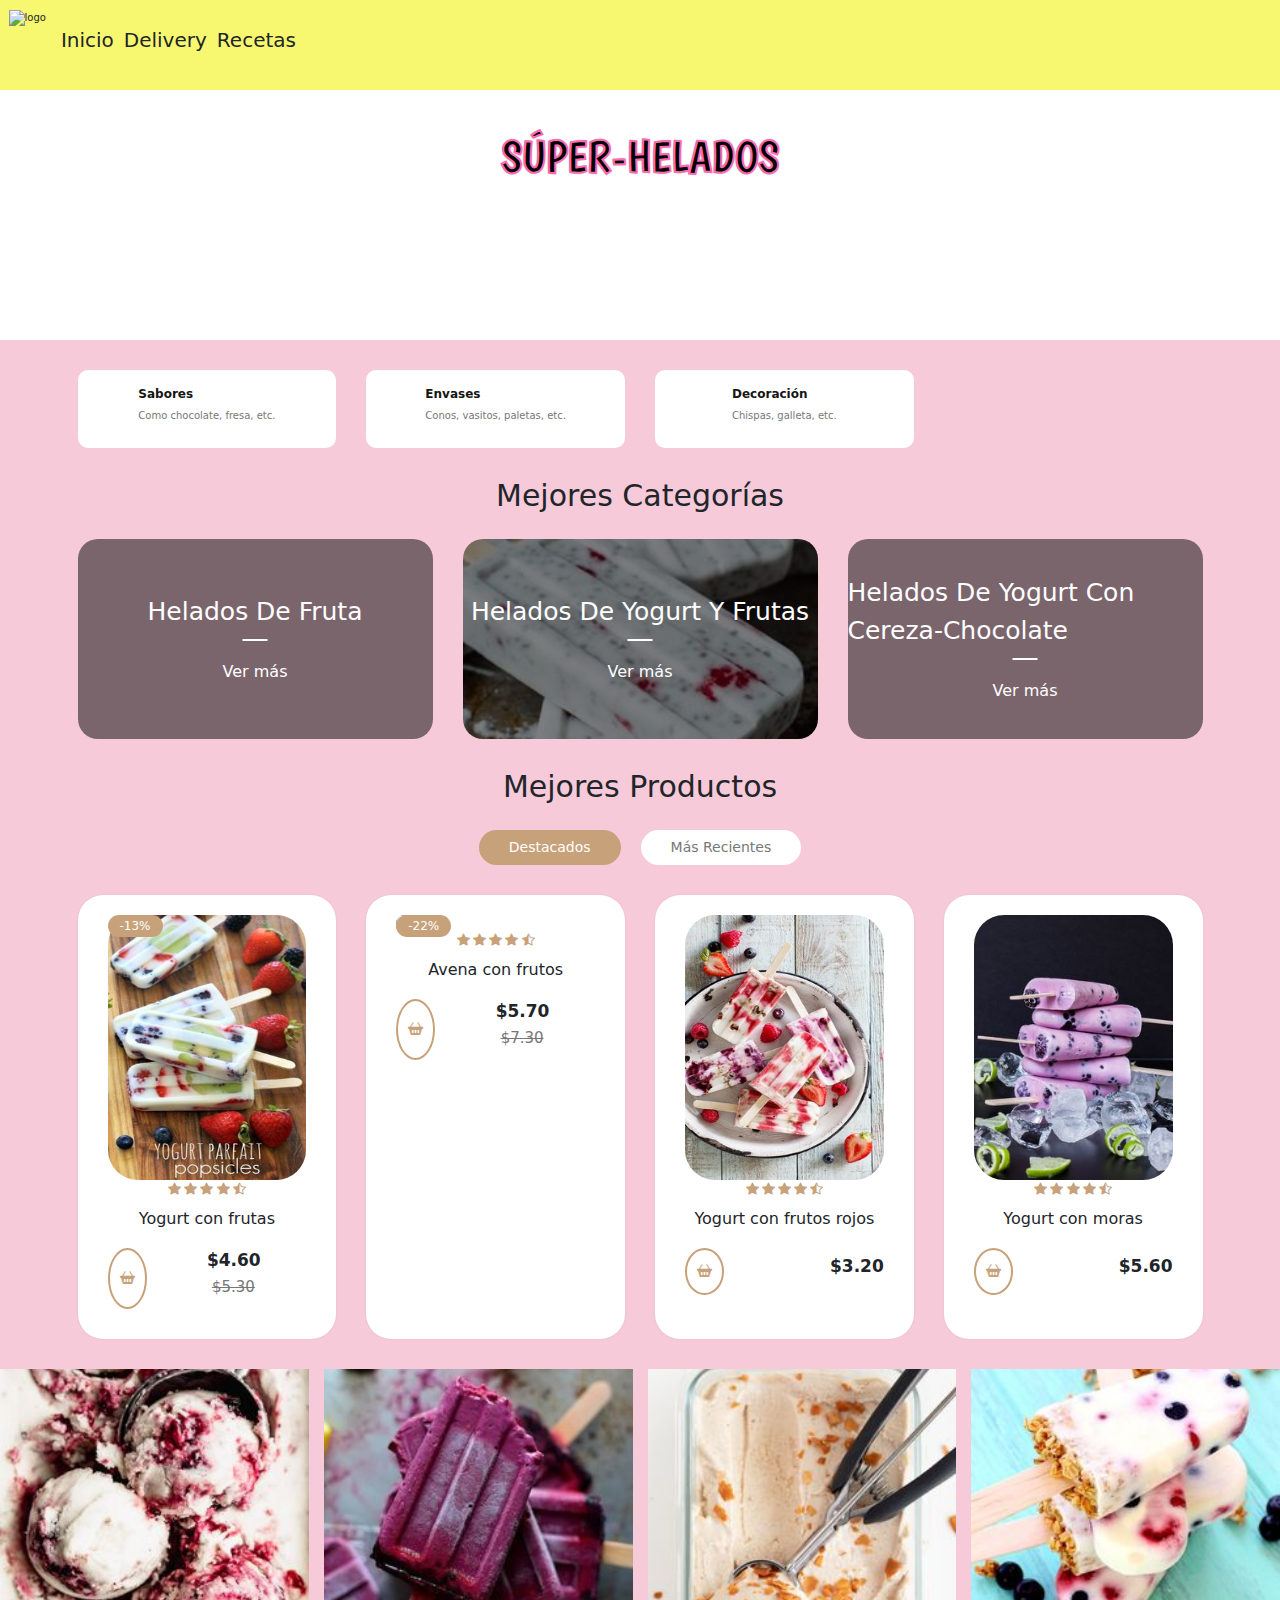
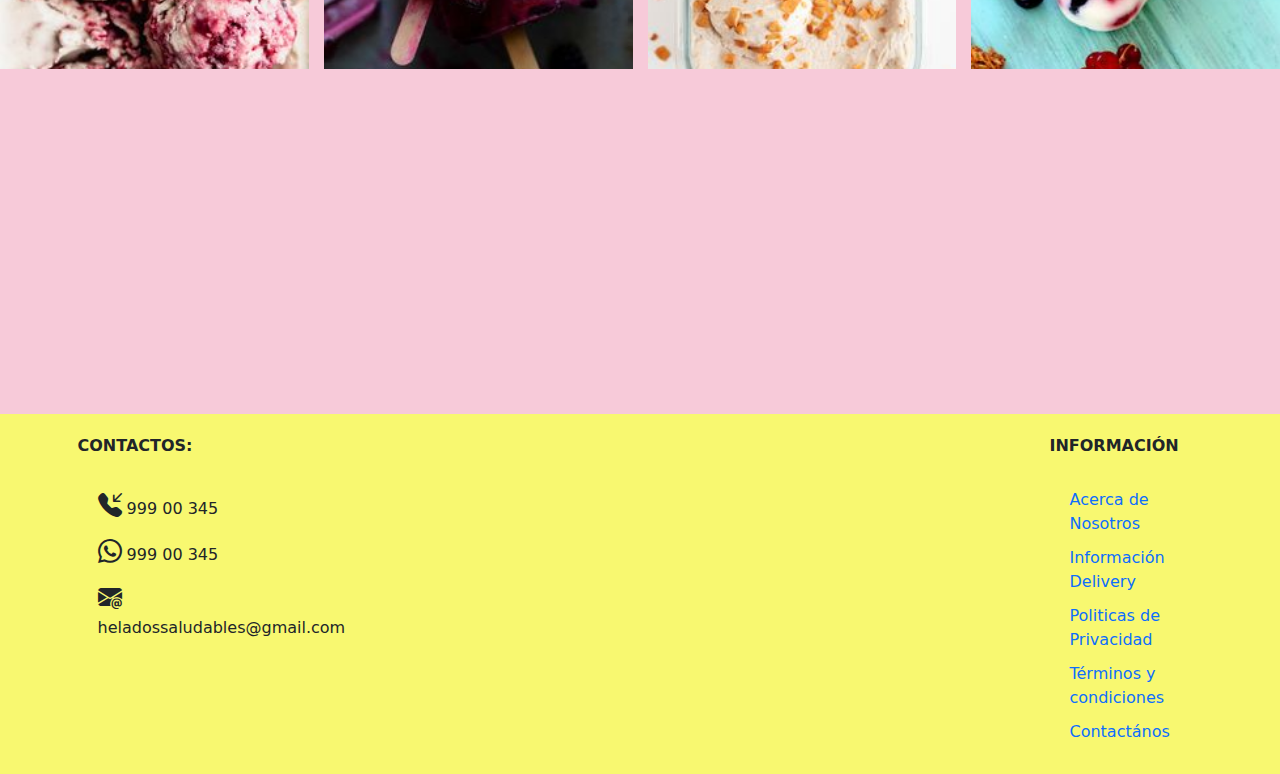
==== commit 82ca59aa: "avanceeee" ====
--- a/index.html
+++ b/index.html
@@ -4,17 +4,16 @@
     <meta charset="UTF-8">
     <meta name="viewport" content="width=device-width, initial-scale=1.0">
     <title>Super-Helados</title>
+    <link rel="icon" href="assets/img/logo.png"/>
     <link rel="stylesheet" href="assets/css/styles.css">
     <link href="https://cdn.jsdelivr.net/npm/bootstrap@5.3.3/dist/css/bootstrap.min.css" rel="stylesheet" integrity="sha384-QWTKZyjpPEjISv5WaRU9OFeRpok6YctnYmDr5pNlyT2bRjXh0JMhjY6hW+ALEwIH" crossorigin="anonymous">
     <link rel="stylesheet" href="https://cdn.jsdelivr.net/npm/bootstrap-icons@1.11.3/font/bootstrap-icons.min.css">
 </head>
 <body>
-    <div class="container-logo">
-        <h1 class="logo bg-center"><a href="/">Súper-Helados</a></h1>
-      </div>
-    
-      <nav class="navbar navbar-expand-lg bg-body-tertiary">
-        <div class="container-fluid bg-warning btn w-10%">
+  
+      <nav class="navbar navbar-expand-lg">
+        <div class="container-fluid btn w-10%">
+          <img src="assets/img/logo.png" alt="logo">
           <a class="navbar-brand" href="#"></a>
           <button class="navbar-toggler" type="button" data-bs-toggle="collapse" data-bs-target="#navbarSupportedContent" aria-controls="navbarSupportedContent" aria-expanded="false" aria-label="Toggle navigation">
             <span class="navbar-toggler-icon"></span>
@@ -31,10 +30,6 @@
                 <a class="nav-link disabled text-dark" aria-disabled="true">Recetas</a>
               </li>
             </ul>
-            <form class="d-flex" role="search">
-              <input class="form-control me-4 w-4" type="search" placeholder="Search" aria-label="Search">
-              <button class="btn btn-outline-light" type="submit">Search</button>
-            </form>
           </div>
         </div>
       </nav>
@@ -86,7 +81,7 @@
                   <span>Ver más</span>
                 </div>
                 <div class="card-category category-cereza-chocolate">
-                  <p>helados de yogurt de cereza-chocolate</p>
+                  <p>Helados de yogurt con cereza-chocolate</p>
                   <span>Ver más</span>
                 </div>
               </div>
@@ -120,15 +115,15 @@
                   </div>
                   <div class="content-card-product">
                     <div class="stars">
-                      <i class="fa-solid fa-star"></i>
-                      <i class="fa-solid fa-star"></i>
-                      <i class="fa-solid fa-star"></i>
-                      <i class="fa-solid fa-star"></i>
-                      <i class="fa-regular fa-star"></i>
+                      <i class="bi bi-star-fill"></i>
+                      <i class="bi bi-star-fill"></i>
+                      <i class="bi bi-star-fill"></i>
+                      <i class="bi bi-star-fill"></i>
+                      <i class="bi bi-star-half"></i>
                     </div>
                     <h3>Yogurt con frutas</h3>
                     <span class="add-cart">
-                      <i class="fa-solid fa-basket-shopping"></i>
+                      <i class="bi bi-basket2-fill"></i>
                     </span>
                     <p class="price">$4.60 <span>$5.30</span></p>
                   </div>
@@ -136,7 +131,7 @@
                 <!-- Producto 2 -->
                 <div class="card-product">
                   <div class="container-img">
-                    <img src="assets/img/imagen2.jpeg" alt="frutos"/>
+                    <img src="assets/img/helado de yogurt.jpg" alt="frutos"/>
                     <span class="discount">-22%</span>
                     <div class="button-group">
                       <span>
@@ -152,15 +147,15 @@
                   </div>
                   <div class="content-card-product">
                     <div class="stars">
-                      <i class="fa-solid fa-star"></i>
-                      <i class="fa-solid fa-star"></i>
-                      <i class="fa-solid fa-star"></i>
-                      <i class="fa-regular fa-star"></i>
-                      <i class="fa-regular fa-star"></i>
-                    </div>
-                    <h3>Yogurt con frutos</h3>
-                    <span class="add-cart">
-                      <i class="fa-solid fa-basket-shopping"></i>
+                      <i class="bi bi-star-fill"></i>
+                      <i class="bi bi-star-fill"></i>
+                      <i class="bi bi-star-fill"></i>
+                      <i class="bi bi-star-fill"></i>
+                      <i class="bi bi-star-half"></i>
+                    </div>
+                    <h3>Avena con frutos</h3>
+                    <span class="add-cart">
+                      <i class="bi bi-basket2-fill"></i>
                     </span>
                     <p class="price">$5.70 <span>$7.30</span></p>
                   </div>
@@ -184,15 +179,15 @@
                   </div>
                   <div class="content-card-product">
                     <div class="stars">
-                      <i class="fa-solid fa-star"></i>
-                      <i class="fa-solid fa-star"></i>
-                      <i class="fa-solid fa-star"></i>
-                      <i class="fa-solid fa-star"></i>
-                      <i class="fa-solid fa-star"></i>
-                    </div>
-                    <h3>Yogurt con frutos del bosque</h3>
-                    <span class="add-cart">
-                      <i class="fa-solid fa-basket-shopping"></i>
+                      <i class="bi bi-star-fill"></i>
+                      <i class="bi bi-star-fill"></i>
+                      <i class="bi bi-star-fill"></i>
+                      <i class="bi bi-star-fill"></i>
+                      <i class="bi bi-star-half"></i>
+                    </div>
+                    <h3>Yogurt con frutos rojos</h3>
+                    <span class="add-cart">
+                      <i class="bi bi-basket2-fill"></i>
                     </span>
                     <p class="price">$3.20</p>
                   </div>
@@ -216,15 +211,15 @@
                   </div>
                   <div class="content-card-product">
                     <div class="stars">
-                      <i class="fa-solid fa-star"></i>
-                      <i class="fa-solid fa-star"></i>
-                      <i class="fa-solid fa-star"></i>
-                      <i class="fa-solid fa-star"></i>
-                      <i class="fa-regular fa-star"></i>
+                      <i class="bi bi-star-fill"></i>
+                      <i class="bi bi-star-fill"></i>
+                      <i class="bi bi-star-fill"></i>
+                      <i class="bi bi-star-fill"></i>
+                      <i class="bi bi-star-half"></i>
                     </div>
                     <h3>Yogurt con moras</h3>
                     <span class="add-cart">
-                      <i class="fa-solid fa-basket-shopping"></i>
+                      <i class="bi bi-basket2-fill"></i>
                     </span>
                     <p class="price">$5.60</p>
                   </div>
@@ -239,26 +234,27 @@
               <img src="assets/img/WhatsApp Image 2024-03-23 at 6.57.30 AM (2).jpeg" alt="Gallery Img4" class="gallery-img-4"/>
             </section>
       
-          <footer class="footer">
-            <div class="container container-footer">
-              <div class="menu-footer">
-                <div class="contact-info">
-                  <p class="title-footer">Contactos:</p>
-                  <ul>
-                    <li>
-                        <i class="bi bi-telephone-inbound-fill "></i>
-                        999 00 345 
-                    </li>
-                    <li>
+            <footer class="footer">
+              <div class="container container-footer">
+                <div class="menu-footer">
+                  <div class="contact-info">
+                    <p class="title-footer">Contactos:</p>
+                    <ul>
+                      <li>
+                        <i class="bi bi-telephone-inbound-fill"></i>
+                        999 00 345
+                      </li>
+                      <li>
                         <i class="bi bi-whatsapp"></i>
                         999 00 345
-                    </li>
-                    <li>
+                      </li>
+                      <li>
                         <i class="bi bi-envelope-at-fill"></i>
                         heladossaludables@gmail.com
-                    </li>
-                  </ul>
-      
+                      </li>
+                    </ul>
+                  </div>
+                </div>
                 <div class="information">
                   <p class="title-footer">Información</p>
                   <ul>
@@ -269,10 +265,9 @@
                     <li><a href="#">Contactános</a></li>
                   </ul>
                 </div>
-      
-            </div>
-          </footer>
-
+              </div>
+            </footer>
+            
     <script src="https://cdn.jsdelivr.net/npm/bootstrap@5.3.3/dist/js/bootstrap.bundle.min.js" integrity="sha384-YvpcrYf0tY3lHB60NNkmXc5s9fDVZLESaAA55NDzOxhy9GkcIdslK1eN7N6jIeHz" crossorigin="anonymous"></script>   
 </body>
 </html>--- a/assets/css/styles.css
+++ b/assets/css/styles.css
@@ -4,7 +4,7 @@
 * {
 	margin: 0;
 	padding: 0;
-	box-sizing: 0;
+	box-sizing: border-box;
 }
 
 :root {
@@ -18,10 +18,18 @@
 	font-family: 'Poppins', sans-serif;
 }
 
-* {
-	margin: 0;
-	padding: 0;
-	box-sizing: border-box;
+.navbar {
+	background-color: rgb(248, 248, 112);
+}
+
+.navbar-nav .nav-link {
+	font-size: 20px; /* Cambia este valor según tu preferencia */
+}
+
+.navbar img {
+	height: 70px; 
+    width: auto; 
+
 }
 
 /* ********************************** */
@@ -327,7 +335,7 @@
 
 .category-Fruta {
 	background-image: linear-gradient(#00000080, #00000080),
-		url('img/helado de frutas.jpg');
+	  url(../img/helado\ de\ frutas.jpg);
 	background-size: cover;
 	background-position: bottom;
 	background-repeat: no-repeat;
@@ -335,7 +343,7 @@
 
 .category-yogurt-y-frutas {
 	background-image: linear-gradient(#00000080, #00000080),
-		url('img/helado de yogurt.jpg');
+	url(../img/imagen2.jpeg);
 	background-size: cover;
 	background-position: center;
 	background-repeat: no-repeat;
@@ -343,7 +351,7 @@
 
 .category-cereza-chocolate {
 	background-image: linear-gradient(#00000080, #00000080),
-		url('img/con chocolate.jpg');
+	  url(../img/cereza\ con\ chocolate.jpg);
 	background-size: cover;
 	background-position: center;
 	background-repeat: no-repeat;
@@ -424,7 +432,7 @@
 .card-product {
 	background-color: #fff;
 	padding: 2rem 3rem;
-	border-radius: 0.5rem;
+	border-radius: 2.5rem;
 	cursor: pointer;
 	box-shadow: 0 0 2px rgba(0, 0, 0, 0.1);
 }
@@ -435,6 +443,8 @@
 
 .container-img img {
 	width: 100%;
+	height: 265px;
+	border-radius: 3rem;
 }
 
 .container-img .discount {
@@ -443,7 +453,7 @@
 	background-color: var(--primary-color);
 	color: #fff;
 	padding: 2px 1.2rem;
-	border-radius: 1rem;
+	border-radius: 4rem;
 	font-size: 1.2rem;
 }
 
@@ -706,13 +716,12 @@
 
 .footer {
 	background-color: rgb(248, 248, 112);
+	padding: 20px 0;
 }
 
 .container-footer {
 	display: flex;
-	flex-direction: column;
-	gap: 4rem;
-	padding: 3rem;
+    
 }
 
 .menu-footer {
@@ -734,6 +743,7 @@
 
 .information {
     margin-left: 20px;
+	
 }
 
 .contact-info,
@@ -743,6 +753,7 @@
 	display: flex;
 	flex-direction: column;
 	gap: 2rem;
+	margin-right: auto;
 }
 
 .contact-info ul,
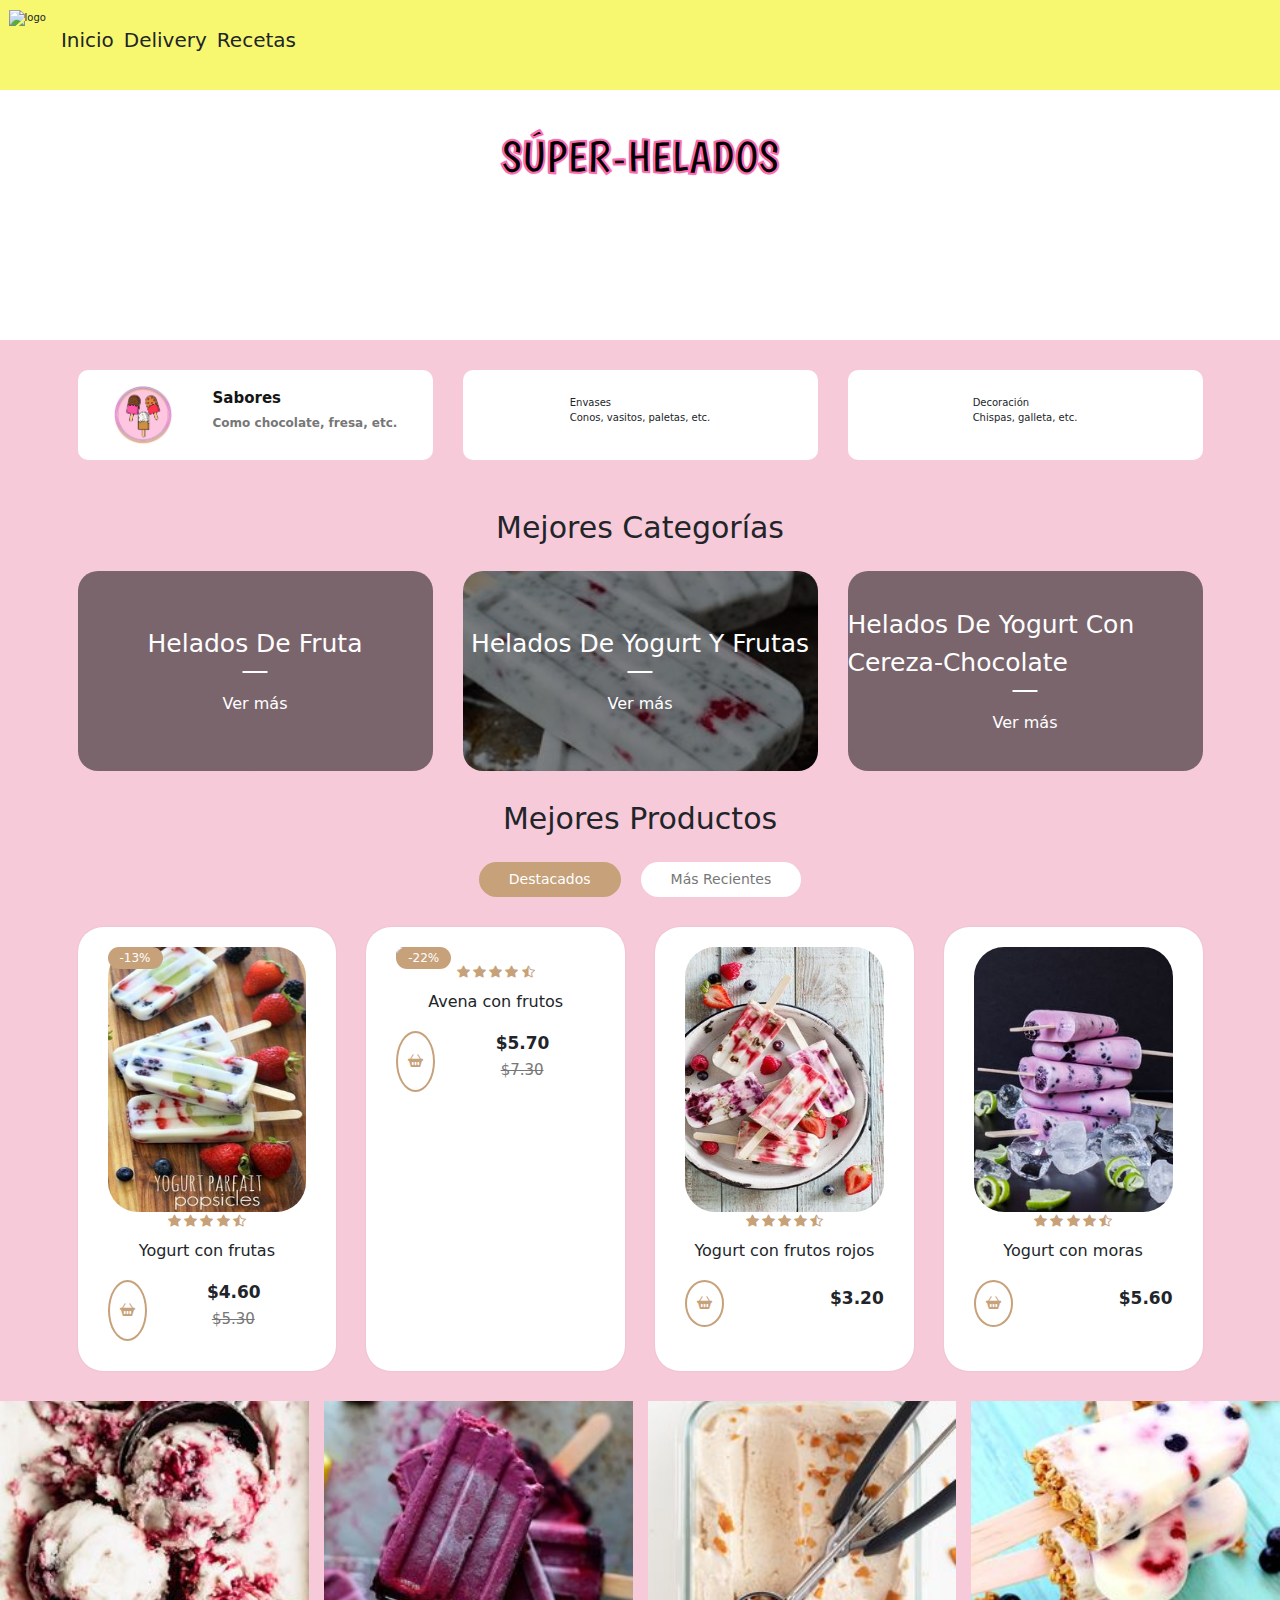
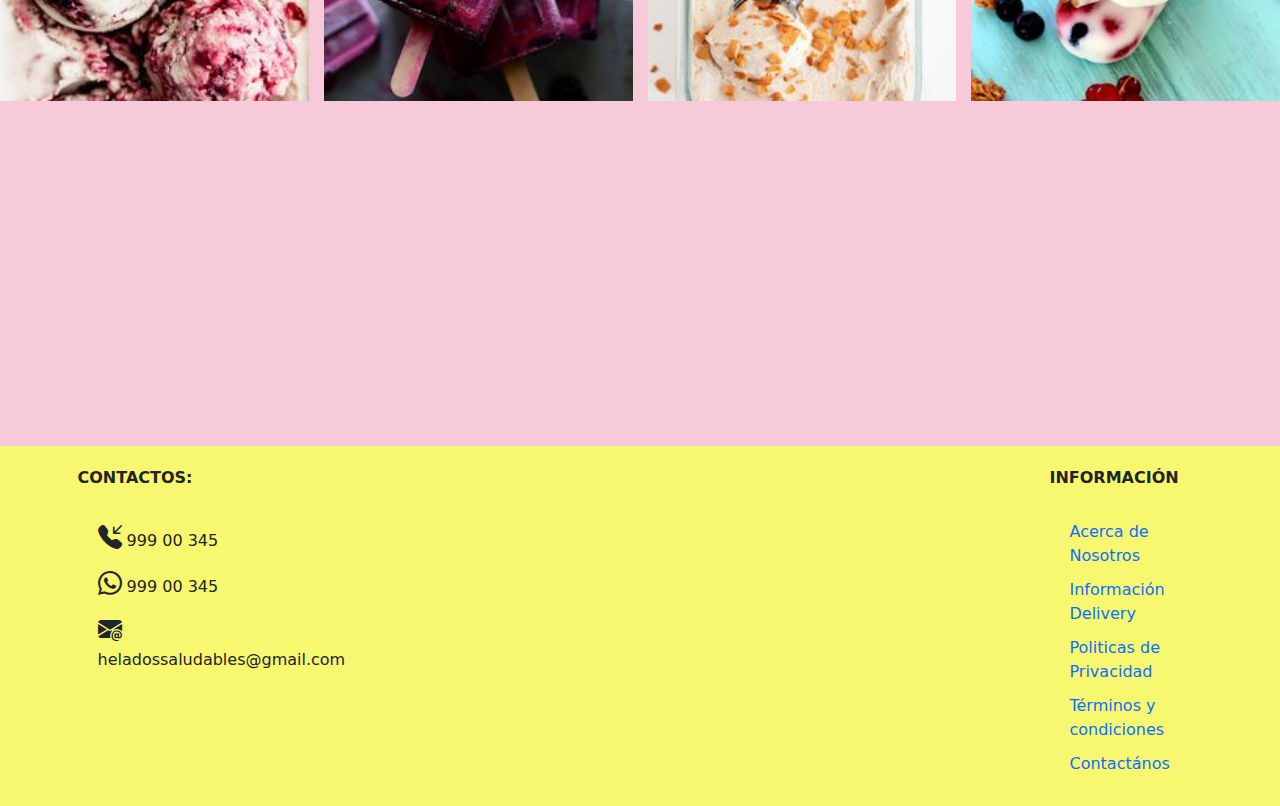
==== commit 24936fa3: "avanceeeeeeee" ====
--- a/index.html
+++ b/index.html
@@ -49,12 +49,15 @@
           <main class="main-content">
             <section class="container container-features">
               <div class="card-feature">
-                <div class="feature-content">
-                  <span>Sabores</span>
-                  <p>Como chocolate, fresa, etc.</p>
-                </div>
-              </div>
-              </div>
+                <div class="feature-content sabores">
+                  <img src="assets/img/sabores.png" alt="sabores">
+                  <div class="sabores-texto">
+                    <span>Sabores</span>
+                    <p>Como chocolate, fresa, etc.</p>
+                  </div>
+                </div>
+              </div>
+          
               <div class="card-feature">
                 <div class="feature-content">
                   <span>Envases</span>
--- a/assets/css/styles.css
+++ b/assets/css/styles.css
@@ -266,11 +266,25 @@
 /* ********************************** */
 /*              FEATURES              */
 /* ********************************** */
+ img {
+	width: 60px; /* Ancho de la imagen, ajusta según sea necesario */
+	
+}
+  
+.text {
+	flex-grow: 1; /* El texto ocupa todo el espacio disponible */
+}
+  
+.text span {
+    font-weight: bold; /* Hace que el título sea más destacado */
+ }
+  
 .container-features {
 	display: grid;
-	grid-template-columns: repeat(4, 1fr);
+	grid-template-columns: repeat(3, 1fr);
 	gap: 3rem;
 	padding: 3rem 0;
+	
 }
 
 .card-feature {
@@ -278,7 +292,7 @@
 	align-items: center;
 	justify-content: center;
 	gap: 1.5rem;
-
+	margin-bottom: 20px; /* Espacio entre las tarjetas */
 	background-color: #fff;
 	border-radius: 1rem;
 	padding: 1.5rem 0;
@@ -289,22 +303,31 @@
 	color: var(--primary-color);
 }
 
-.feature-content {
-	display: flex;
-	flex-direction: column;
-	gap: 0.5rem;
-}
-
-.feature-content span {
+.sabores {
+	display: flex;
+	justify-content: center;
+	align-items: center;
+	gap: 40px;
+}
+
+.sabores-texto {
+	display: flex;
+	flex-direction: column;
+	gap: 5px;
+}
+
+.sabores-texto span {
 	font-weight: 700;
+	font-size: 1.5rem;
+	color: var(--dark-color);
+}
+
+.sabores-texto p {
+	color: #777;
+	font-weight: 600;
 	font-size: 1.2rem;
-	color: var(--dark-color);
-}
-
-.feature-content p {
-	color: #777;
-	font-weight: 500;
-}
+}
+
 
 /* ********************************** */
 /*             CATEGORIES             */
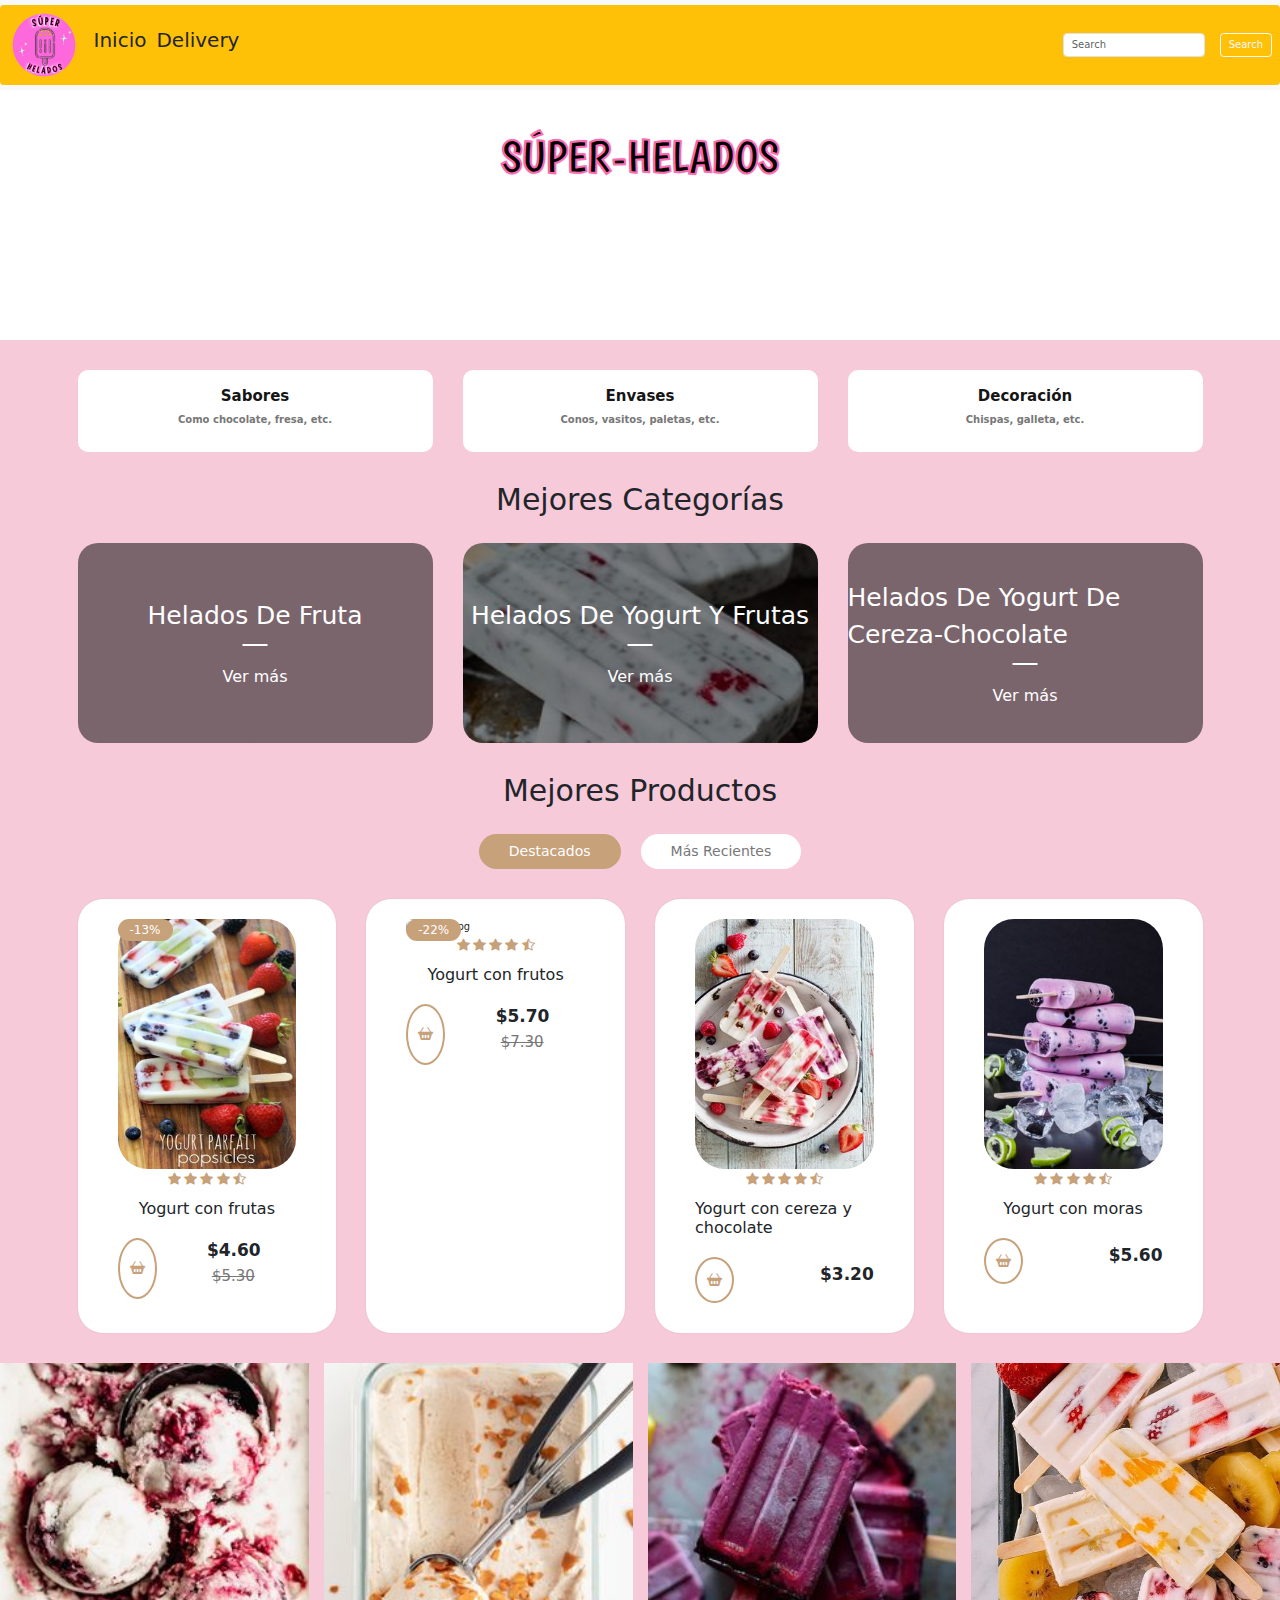
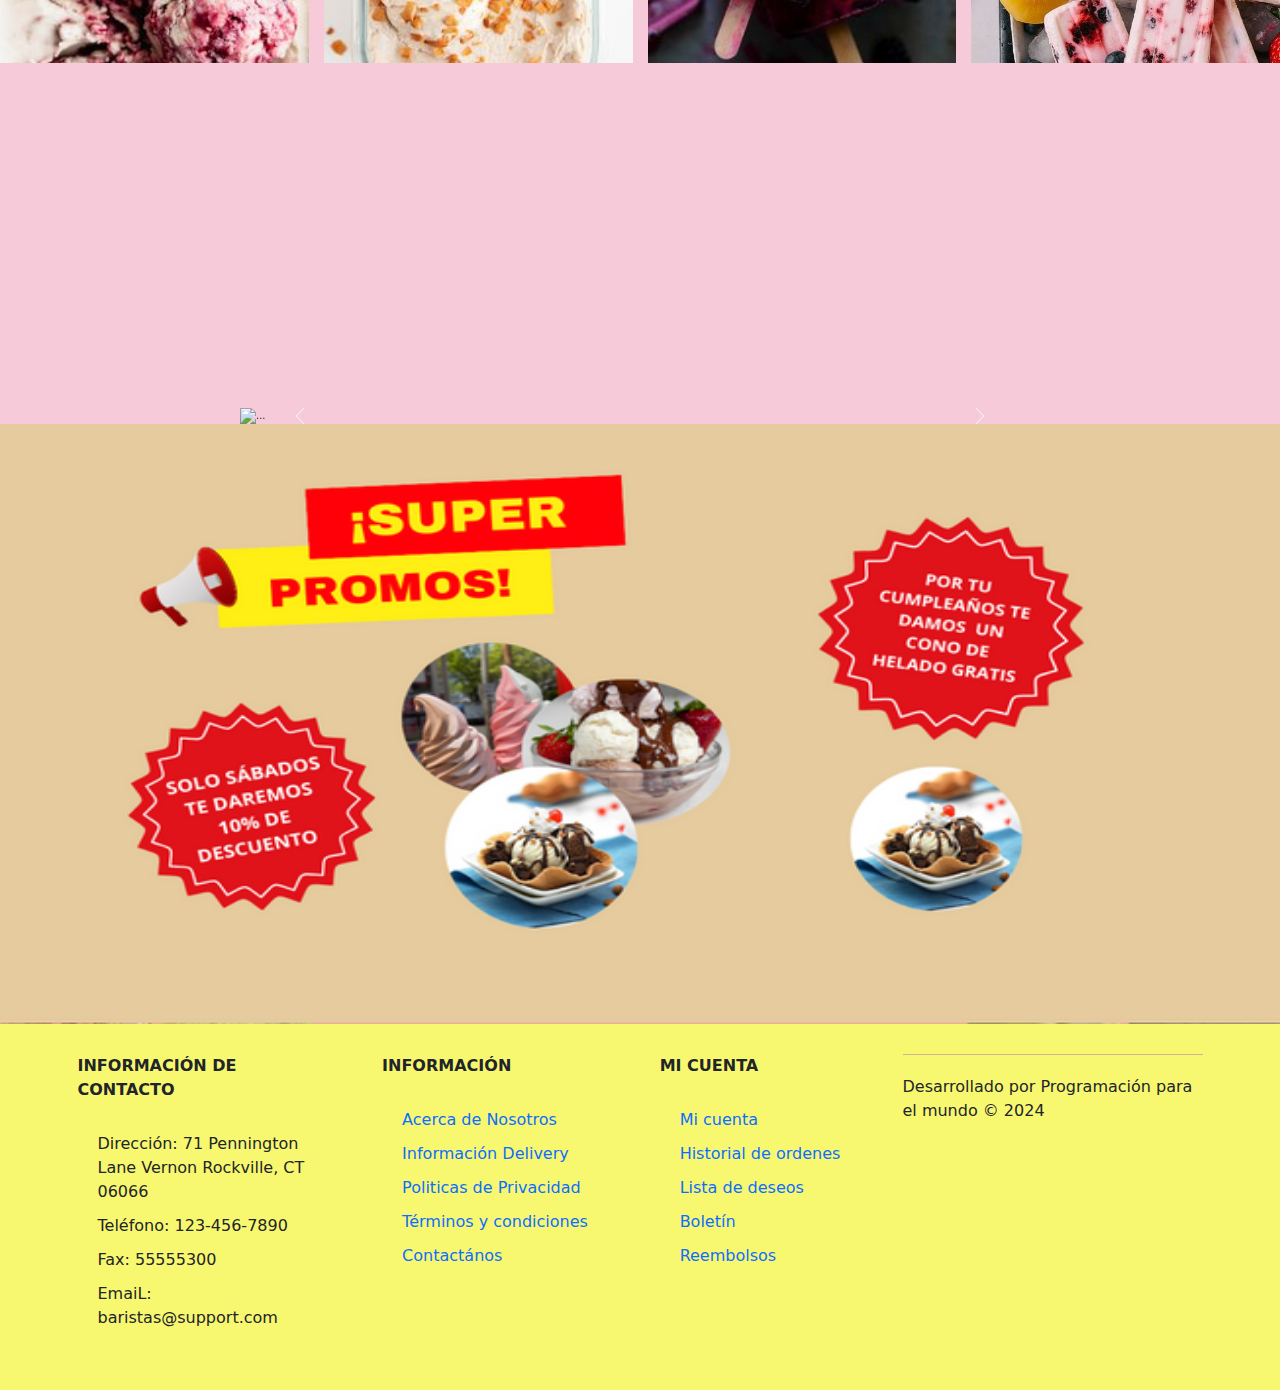
==== commit 77fa7d03: "avance" ====
--- a/index.html
+++ b/index.html
@@ -4,35 +4,37 @@
     <meta charset="UTF-8">
     <meta name="viewport" content="width=device-width, initial-scale=1.0">
     <title>Super-Helados</title>
-    <link rel="icon" href="assets/img/logo.png"/>
+    <link rel="icon" href="assets/img/Sùper-removebg-preview.png">
     <link rel="stylesheet" href="assets/css/styles.css">
     <link href="https://cdn.jsdelivr.net/npm/bootstrap@5.3.3/dist/css/bootstrap.min.css" rel="stylesheet" integrity="sha384-QWTKZyjpPEjISv5WaRU9OFeRpok6YctnYmDr5pNlyT2bRjXh0JMhjY6hW+ALEwIH" crossorigin="anonymous">
     <link rel="stylesheet" href="https://cdn.jsdelivr.net/npm/bootstrap-icons@1.11.3/font/bootstrap-icons.min.css">
 </head>
 <body>
-  
-      <nav class="navbar navbar-expand-lg">
-        <div class="container-fluid btn w-10%">
-          <img src="assets/img/logo.png" alt="logo">
-          <a class="navbar-brand" href="#"></a>
-          <button class="navbar-toggler" type="button" data-bs-toggle="collapse" data-bs-target="#navbarSupportedContent" aria-controls="navbarSupportedContent" aria-expanded="false" aria-label="Toggle navigation">
-            <span class="navbar-toggler-icon"></span>
-          </button>
-          <div class="collapse navbar-collapse" id="navbarSupportedContent">
-            <ul class="navbar-nav me-auto mb-3 mb-lg-3">
-              <li class="nav-item">
-                <a class="nav-link active text-dark" aria-current="page" href="#">Inicio</a>
-              </li>
-              <li class="nav-item">
-                <a class="nav-link disabled text-dark" aria-disabled="true">Delivery</a>
-              </li>
-              <li class="nav-item">
-                <a class="nav-link disabled text-dark" aria-disabled="true">Recetas</a>
-              </li>
-            </ul>
-          </div>
-        </div>
-      </nav>
+
+  <nav class="navbar navbar-expand-lg bg-body-tertiary">
+    <div class="container-fluid bg-warning btn w-10%">
+      <img src="assets/img/logo.png" alt="logo">
+      <a class="navbar-brand" href="#"></a>
+      <button class="navbar-toggler" type="button" data-bs-toggle="collapse" data-bs-target="#navbarSupportedContent" aria-controls="navbarSupportedContent" aria-expanded="false" aria-label="Toggle navigation">
+        <span class="navbar-toggler-icon"></span>
+      </button>
+      <div class="collapse navbar-collapse" id="navbarSupportedContent">
+        <ul class="navbar-nav me-auto mb-3 mb-lg-3">
+          <li class="nav-item">
+            <a class="nav-link active text-dark" aria-current="page" href="#">Inicio</a>
+          </li>
+          <li class="nav-item">
+            <a class="nav-link disabled text-dark" aria-disabled="true">Delivery</a>
+          </li>
+        </ul>
+        <form class="d-flex" role="search">
+          <input class="form-control me-4 w-4" type="search" placeholder="Search" aria-label="Search">
+          <button class="btn btn-outline-light" type="submit">Search</button>
+        </form>
+      </div>
+    </div>
+  </nav>
+
 
     
           <section class="banner">
@@ -48,26 +50,23 @@
       
           <main class="main-content">
             <section class="container container-features">
-              <div class="card-feature">
-                <div class="feature-content sabores">
-                  <img src="assets/img/sabores.png" alt="sabores">
-                  <div class="sabores-texto">
-                    <span>Sabores</span>
-                    <p>Como chocolate, fresa, etc.</p>
-                  </div>
-                </div>
-              </div>
-          
-              <div class="card-feature">
-                <div class="feature-content">
-                  <span>Envases</span>
-                  <p>Conos, vasitos, paletas, etc.</p>
-                </div>
-              </div>
-              <div class="card-feature">
-                <div class="feature-content">
-                  <span>Decoración</span>
-                  <p>Chispas, galleta, etc.</p>
+              <button onclick="window.location.href='sabores.html'"><div class="card-feature">
+                <div class="feature-content"><span>Sabores</span>
+                  <p>Como chocolate, fresa, etc.</p></button>
+                  
+                </div>
+              </div>
+              </div>
+              <button onclick="window.location.href='envases.html'"><div class="card-feature">
+                <div class="feature-content"> <span>Envases</span>
+                  <p>Conos, vasitos, paletas, etc.</p></button>
+                  
+                </div>
+              </div>
+              <button onclick="window.location.href='decoracion.html'"><div class="card-feature">
+                <div class="feature-content"><span>Decoración</span>
+                  <p>Chispas, galleta, etc.</p></button>
+                  
                 </div>
               </div>
             </section>
@@ -84,7 +83,7 @@
                   <span>Ver más</span>
                 </div>
                 <div class="card-category category-cereza-chocolate">
-                  <p>Helados de yogurt con cereza-chocolate</p>
+                  <p>helados de yogurt de cereza-chocolate</p>
                   <span>Ver más</span>
                 </div>
               </div>
@@ -102,18 +101,10 @@
                 <!-- Producto 1 -->
                 <div class="card-product">
                   <div class="container-img">
-                    <img src="assets/img/imagen1.jpeg" alt="helado-natural" />
+                    <img src="assets/img/4.jpg" alt="4" />
                     <span class="discount">-13%</span>
                     <div class="button-group">
-                      <span>
-                        <i class="fa-regular fa-eye"></i>
-                      </span>
-                      <span>
-                        <i class="fa-regular fa-heart"></i>
-                      </span>
-                      <span>
-                        <i class="fa-solid fa-code-compare"></i>
-                      </span>
+    
                     </div>
                   </div>
                   <div class="content-card-product">
@@ -134,18 +125,12 @@
                 <!-- Producto 2 -->
                 <div class="card-product">
                   <div class="container-img">
-                    <img src="assets/img/helado de yogurt.jpg" alt="frutos"/>
+                    <img
+                      src="assets/img/helado de yogurt.jpg"
+                      alt="frutos.jpg"
+                    />
                     <span class="discount">-22%</span>
                     <div class="button-group">
-                      <span>
-                        <i class="fa-regular fa-eye"></i>
-                      </span>
-                      <span>
-                        <i class="fa-regular fa-heart"></i>
-                      </span>
-                      <span>
-                        <i class="fa-solid fa-code-compare"></i>
-                      </span>
                     </div>
                   </div>
                   <div class="content-card-product">
@@ -156,28 +141,21 @@
                       <i class="bi bi-star-fill"></i>
                       <i class="bi bi-star-half"></i>
                     </div>
-                    <h3>Avena con frutos</h3>
+                    <h3>Yogurt con frutos</h3>
                     <span class="add-cart">
                       <i class="bi bi-basket2-fill"></i>
                     </span>
                     <p class="price">$5.70 <span>$7.30</span></p>
                   </div>
                 </div>
-
-                <!-- producto 3-->
+                <!--  -->
                 <div class="card-product">
                   <div class="container-img">
-                    <img src="assets/img/imagen3.jpeg" alt="fresas"/>
+                    <img
+                      src="assets/img/con chocolate.jpg"
+                      alt="con chocolate.jpg"
+                    />
                     <div class="button-group">
-                      <span>
-                        <i class="fa-regular fa-eye"></i>
-                      </span>
-                      <span>
-                        <i class="fa-regular fa-heart"></i>
-                      </span>
-                      <span>
-                        <i class="fa-solid fa-code-compare"></i>
-                      </span>
                     </div>
                   </div>
                   <div class="content-card-product">
@@ -188,28 +166,18 @@
                       <i class="bi bi-star-fill"></i>
                       <i class="bi bi-star-half"></i>
                     </div>
-                    <h3>Yogurt con frutos rojos</h3>
+                    <h3>Yogurt con cereza y chocolate</h3>
                     <span class="add-cart">
                       <i class="bi bi-basket2-fill"></i>
                     </span>
                     <p class="price">$3.20</p>
                   </div>
                 </div>
-
-                <!-- producto 4 -->
+                <!--  -->
                 <div class="card-product">
                   <div class="container-img">
-                    <img src="assets/img/imagen4.jpeg" alt="frutosdelbosque" />
+                    <img src="assets/img/moras.jpg" alt="moras" />
                     <div class="button-group">
-                      <span>
-                        <i class="fa-regular fa-eye"></i>
-                      </span>
-                      <span>
-                        <i class="fa-regular fa-heart"></i>
-                      </span>
-                      <span>
-                        <i class="fa-solid fa-code-compare"></i>
-                      </span>
                     </div>
                   </div>
                   <div class="content-card-product">
@@ -231,33 +199,112 @@
             </section>
       
             <section class="gallery">
-              <img src="assets/img/imagen5.jpeg"alt="Gallery Img1"class="gallery-img-1"/>
-              <img src="assets/img/imagen6.jpeg" alt="Gallery Img2"class="gallery-img-2"/>
-              <img src="assets/img/imagen7.jpeg" alt="Gallery Img3" class="gallery-img-3"/>
-              <img src="assets/img/WhatsApp Image 2024-03-23 at 6.57.30 AM (2).jpeg" alt="Gallery Img4" class="gallery-img-4"/>
+              <img
+                src="assets/img/1.jpg"
+                alt="Gallery Img1"
+                class="gallery-img-1"
+              /><img
+                src="assets/img/2.jpg"
+                alt="Gallery Img2"
+                class="gallery-img-2"
+              /><img
+                src="assets/img/991171d645a2fce214bdd3ff0587cc12.jpg"
+                alt="Gallery Img3"
+                class="gallery-img-3"
+              /><img
+              src="assets/img/banner.jpeg"
+              alt="Gallery Img4"
+              class="gallery-img-4"
+            />
             </section>
       
-            <footer class="footer">
-              <div class="container container-footer">
-                <div class="menu-footer">
-                  <div class="contact-info">
-                    <p class="title-footer">Contactos:</p>
-                    <ul>
-                      <li>
-                        <i class="bi bi-telephone-inbound-fill"></i>
-                        999 00 345
-                      </li>
-                      <li>
-                        <i class="bi bi-whatsapp"></i>
-                        999 00 345
-                      </li>
-                      <li>
-                        <i class="bi bi-envelope-at-fill"></i>
-                        heladossaludables@gmail.com
-                      </li>
-                    </ul>
-                  </div>
-                </div>
+            <div id="carouselExampleAutoplaying" class="carousel slide carrusel" data-bs-ride="carousel">
+              <div class="carousel-inner">
+                
+                <div class="carousel-item active">
+                  
+                  <img src="https://i.pinimg.com/564x/c9/93/b1/c993b17c5c8cc1a07857671f079bae4e.jpg" class="d-block w-100" alt="...">
+                  <div class="carousel-caption d-none d-md-block">
+                    <h2>HELADO DE ZARZAMORA</h2>
+                   
+                  </div>
+                </div>
+                <div class="carousel-item">
+                  <img src="https://i.pinimg.com/564x/5a/c4/38/5ac438ade57899544fd468fc9d9240cc.jpg" class="d-block w-100" alt="...">
+                  <div class="carousel-caption d-none d-md-block">
+                    <h2>HELADO DE LUCUMA</h2>
+                  </div>
+                </div>
+                <div class="carousel-item">
+                  <img src="https://i.pinimg.com/564x/f5/b7/27/f5b727cab38e36eb4dbadbfadf11c8af.jpg" class="d-block w-100" alt="...">
+                  <div class="carousel-caption d-none d-md-block">
+                    <h2>HELADO DE FRESAS</h2>
+                    
+                  </div>
+                </div>
+                <div class="carousel-item">
+                  <img src="https://i.pinimg.com/564x/de/36/8f/de368f559a030b4cac6f206d20652678.jpg" class="d-block w-100" alt="...">
+                  <div class="carousel-caption d-none d-md-block">
+                    <h2>HELADO DE CHOCOLATE</h2>
+                    
+                  </div>
+                </div>
+                <div class="carousel-item">
+                  <img src="https://i.pinimg.com/564x/ed/b9/b8/edb9b82b2ba00a8d2f7d59a42d755627.jpg" class="d-block w-100" alt="...">
+                  <div class="carousel-caption d-none d-md-block">
+                    <h2>HELADO DE CEREZA</h2>
+                  </div>
+                </div>
+              </div>
+              <button class="carousel-control-prev" type="button" data-bs-target="#carouselExampleAutoplaying" data-bs-slide="prev">
+                <span class="carousel-control-prev-icon" aria-hidden="true"></span>
+                <span class="visually-hidden">Previous</span>
+              </button>
+              <button class="carousel-control-next" type="button" data-bs-target="#carouselExampleAutoplaying" data-bs-slide="next">
+                <span class="carousel-control-next-icon" aria-hidden="true"></span>
+                <span class="visually-hidden">Next</span>
+              </button>
+            </div>
+
+             
+
+            <img src="assets/img/ofer.png" class="img45">
+          </div>
+        </section>
+
+          <footer class="footer">
+            <div class="container container-footer">
+              <div class="menu-footer">
+                <div class="contact-info">
+                  <p class="title-footer">Información de Contacto</p>
+                  <ul>
+                    <li>
+                      Dirección: 71 Pennington Lane Vernon Rockville, CT
+                      06066
+                    </li>
+                    <li>Teléfono: 123-456-7890</li>
+                    <li>Fax: 55555300</li>
+                    <li>EmaiL: baristas@support.com</li>
+                  </ul>
+                  <div class="social-icons">
+                    <span class="facebook">
+                      <i class="fa-brands fa-facebook-f"></i>
+                    </span>
+                    <span class="twitter">
+                      <i class="fa-brands fa-twitter"></i>
+                    </span>
+                    <span class="youtube">
+                      <i class="fa-brands fa-youtube"></i>
+                    </span>
+                    <span class="pinterest">
+                      <i class="fa-brands fa-pinterest-p"></i>
+                    </span>
+                    <span class="instagram">
+                      <i class="fa-brands fa-instagram"></i>
+                    </span>
+                  </div>
+                </div>
+
                 <div class="information">
                   <p class="title-footer">Información</p>
                   <ul>
@@ -268,9 +315,28 @@
                     <li><a href="#">Contactános</a></li>
                   </ul>
                 </div>
+      
+                <div class="my-account">
+                  <p class="title-footer">Mi cuenta</p>
+      
+                  <ul>
+                    <li><a href="#">Mi cuenta</a></li>
+                    <li><a href="#">Historial de ordenes</a></li>
+                    <li><a href="#">Lista de deseos</a></li>
+                    <li><a href="#">Boletín</a></li>
+                    <li><a href="#">Reembolsos</a></li>
+                  </ul>
+                </div>
+      
+                <div class="copyright">
+                  <p>
+                    Desarrollado por Programación para el mundo &copy; 2024
+                  </p>
+        
+                </div>
               </div>
             </footer>
-            
+
     <script src="https://cdn.jsdelivr.net/npm/bootstrap@5.3.3/dist/js/bootstrap.bundle.min.js" integrity="sha384-YvpcrYf0tY3lHB60NNkmXc5s9fDVZLESaAA55NDzOxhy9GkcIdslK1eN7N6jIeHz" crossorigin="anonymous"></script>   
 </body>
 </html>--- a/assets/css/styles.css
+++ b/assets/css/styles.css
@@ -18,10 +18,6 @@
 	font-family: 'Poppins', sans-serif;
 }
 
-.navbar {
-	background-color: rgb(248, 248, 112);
-}
-
 .navbar-nav .nav-link {
 	font-size: 20px; /* Cambia este valor según tu preferencia */
 }
@@ -75,22 +71,6 @@
 	display: flex;
 	flex-direction: column;
 }
-
-.container-logo {
-	display: flex;
-	align-items: center;
-	gap: 0.5rem;
-}
-
-.container-logo h1 a {
-	text-decoration: none;
-	color: #000;
-	font-size: 3rem;
-	text-transform: uppercase;
-	letter-spacing: -1px;
-    justify-content: center;
-}
-
 
 .content-shopping-cart {
 	display: flex;
@@ -266,19 +246,6 @@
 /* ********************************** */
 /*              FEATURES              */
 /* ********************************** */
- img {
-	width: 60px; /* Ancho de la imagen, ajusta según sea necesario */
-	
-}
-  
-.text {
-	flex-grow: 1; /* El texto ocupa todo el espacio disponible */
-}
-  
-.text span {
-    font-weight: bold; /* Hace que el título sea más destacado */
- }
-  
 .container-features {
 	display: grid;
 	grid-template-columns: repeat(3, 1fr);
@@ -287,12 +254,29 @@
 	
 }
 
+.main-content button{
+		background-color: transparent; /* Establece el color de fondo como transparente */
+		border: none; /* Quita el borde */
+		outline: none; /* Quita el contorno al enfocar el botón */
+	
+}
+
+.carousel {
+	max-width: 800px; /* Ancho máximo deseado del carousel */
+	margin: auto; /* Centrar el carousel */
+}
+
+.carousel-item img {
+	max-width: 150%; /* Ajustar el tamaño de las imágenes al carousel */
+	height: auto; /* Mantener la proporción de aspecto */
+}
+
 .card-feature {
 	display: flex;
 	align-items: center;
 	justify-content: center;
 	gap: 1.5rem;
-	margin-bottom: 20px; /* Espacio entre las tarjetas */
+
 	background-color: #fff;
 	border-radius: 1rem;
 	padding: 1.5rem 0;
@@ -303,31 +287,22 @@
 	color: var(--primary-color);
 }
 
-.sabores {
-	display: flex;
-	justify-content: center;
-	align-items: center;
-	gap: 40px;
-}
-
-.sabores-texto {
-	display: flex;
-	flex-direction: column;
-	gap: 5px;
-}
-
-.sabores-texto span {
+.feature-content {
+	display: flex;
+	flex-direction: column;
+	gap: 0.5rem;
+}
+
+.feature-content span {
 	font-weight: 700;
 	font-size: 1.5rem;
 	color: var(--dark-color);
 }
 
-.sabores-texto p {
+.feature-content p {
 	color: #777;
-	font-weight: 600;
-	font-size: 1.2rem;
-}
-
+	font-weight: 800;
+}
 
 /* ********************************** */
 /*             CATEGORIES             */
@@ -366,7 +341,7 @@
 
 .category-yogurt-y-frutas {
 	background-image: linear-gradient(#00000080, #00000080),
-	url(../img/imagen2.jpeg);
+	url(../img/frutos.jpg);
 	background-size: cover;
 	background-position: center;
 	background-repeat: no-repeat;
@@ -454,7 +429,7 @@
 
 .card-product {
 	background-color: #fff;
-	padding: 2rem 3rem;
+	padding: 2rem 4rem;
 	border-radius: 2.5rem;
 	cursor: pointer;
 	box-shadow: 0 0 2px rgba(0, 0, 0, 0.1);
@@ -466,7 +441,7 @@
 
 .container-img img {
 	width: 100%;
-	height: 265px;
+	height: 250px;
 	border-radius: 3rem;
 }
 
@@ -739,12 +714,13 @@
 
 .footer {
 	background-color: rgb(248, 248, 112);
-	padding: 20px 0;
 }
 
 .container-footer {
 	display: flex;
-    
+	flex-direction: column;
+	gap: 4rem;
+	padding: 3rem;
 }
 
 .menu-footer {
@@ -766,7 +742,6 @@
 
 .information {
     margin-left: 20px;
-	
 }
 
 .contact-info,
@@ -776,7 +751,6 @@
 	display: flex;
 	flex-direction: column;
 	gap: 2rem;
-	margin-right: auto;
 }
 
 .contact-info ul,
@@ -1046,4 +1020,14 @@
 	.content p{
 		font-size: 1.6rem;
 	}
-}+}
+
+.img45{ 
+	width: 1350px;
+	height: 600px;
+	font-size: 1.6rem;
+    text-align: center;
+	overflow: hidden;
+	display: block;
+	max-width: 100%;
+}
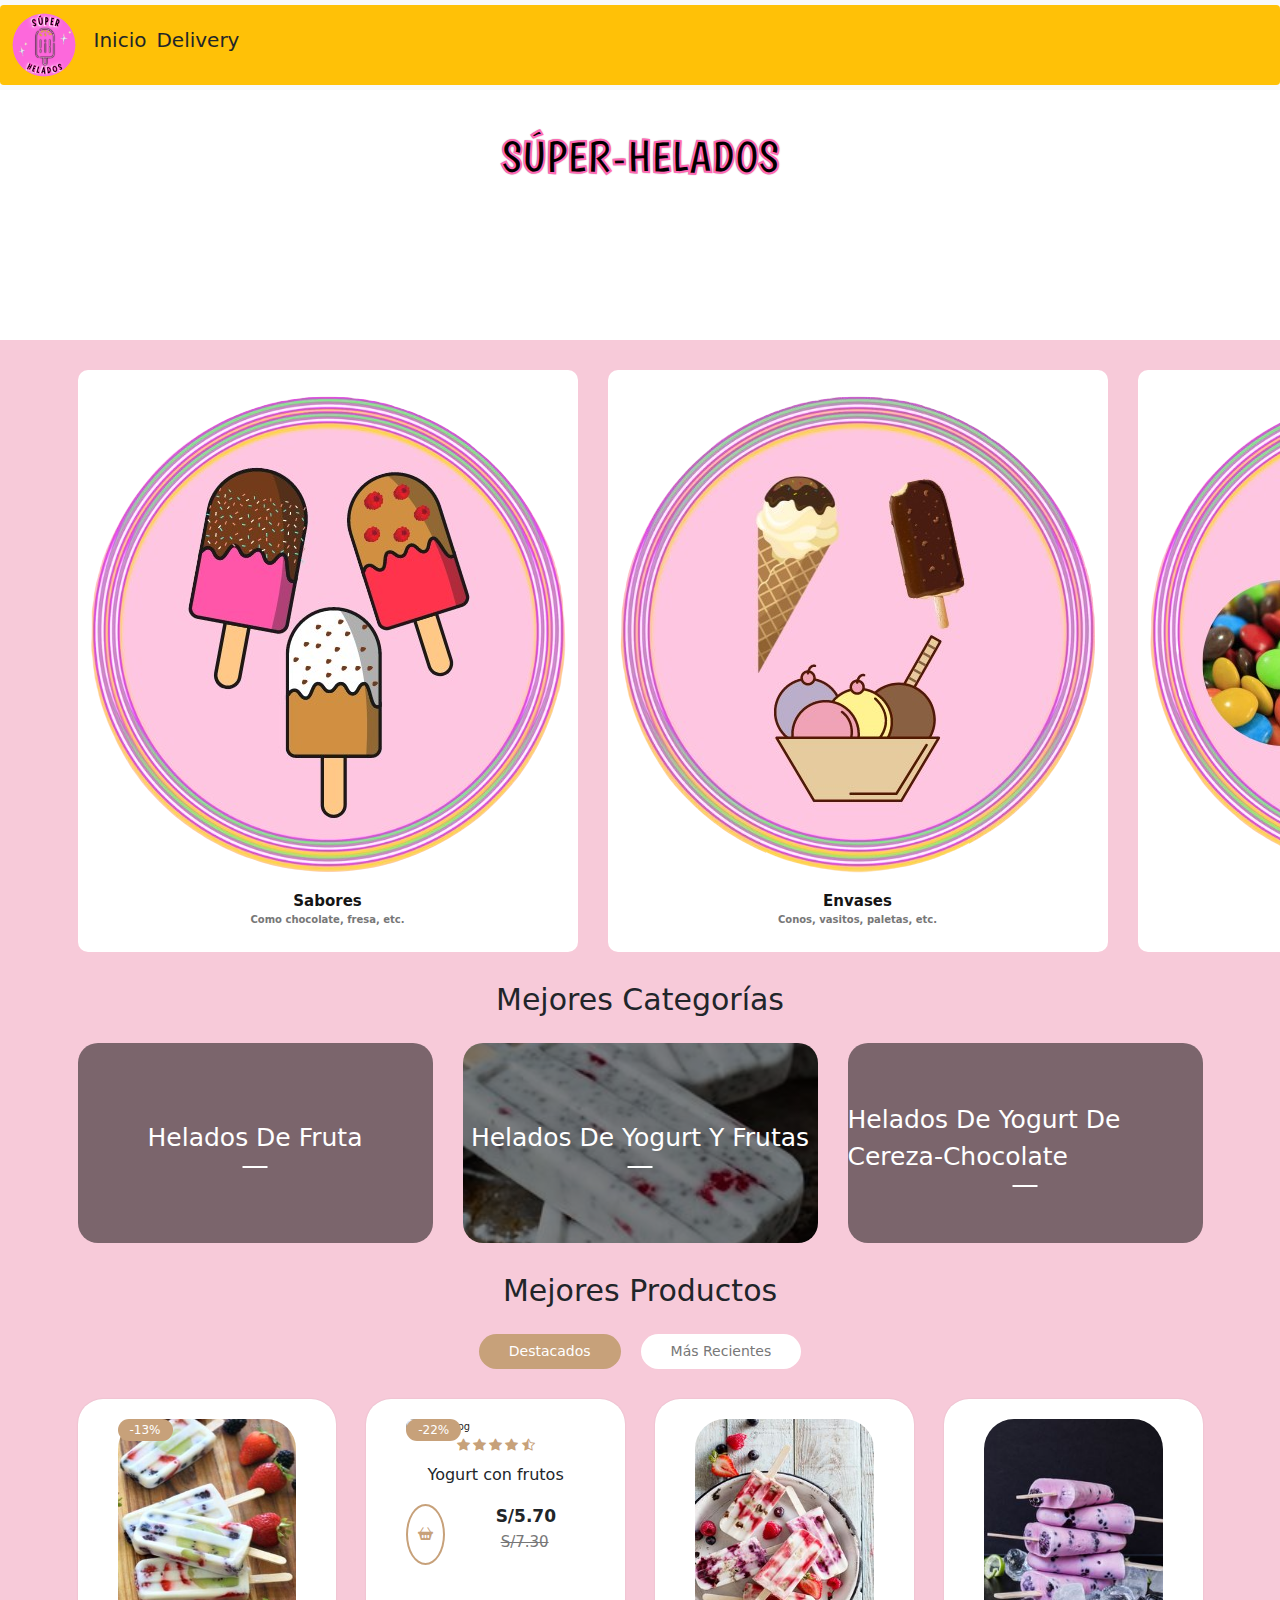
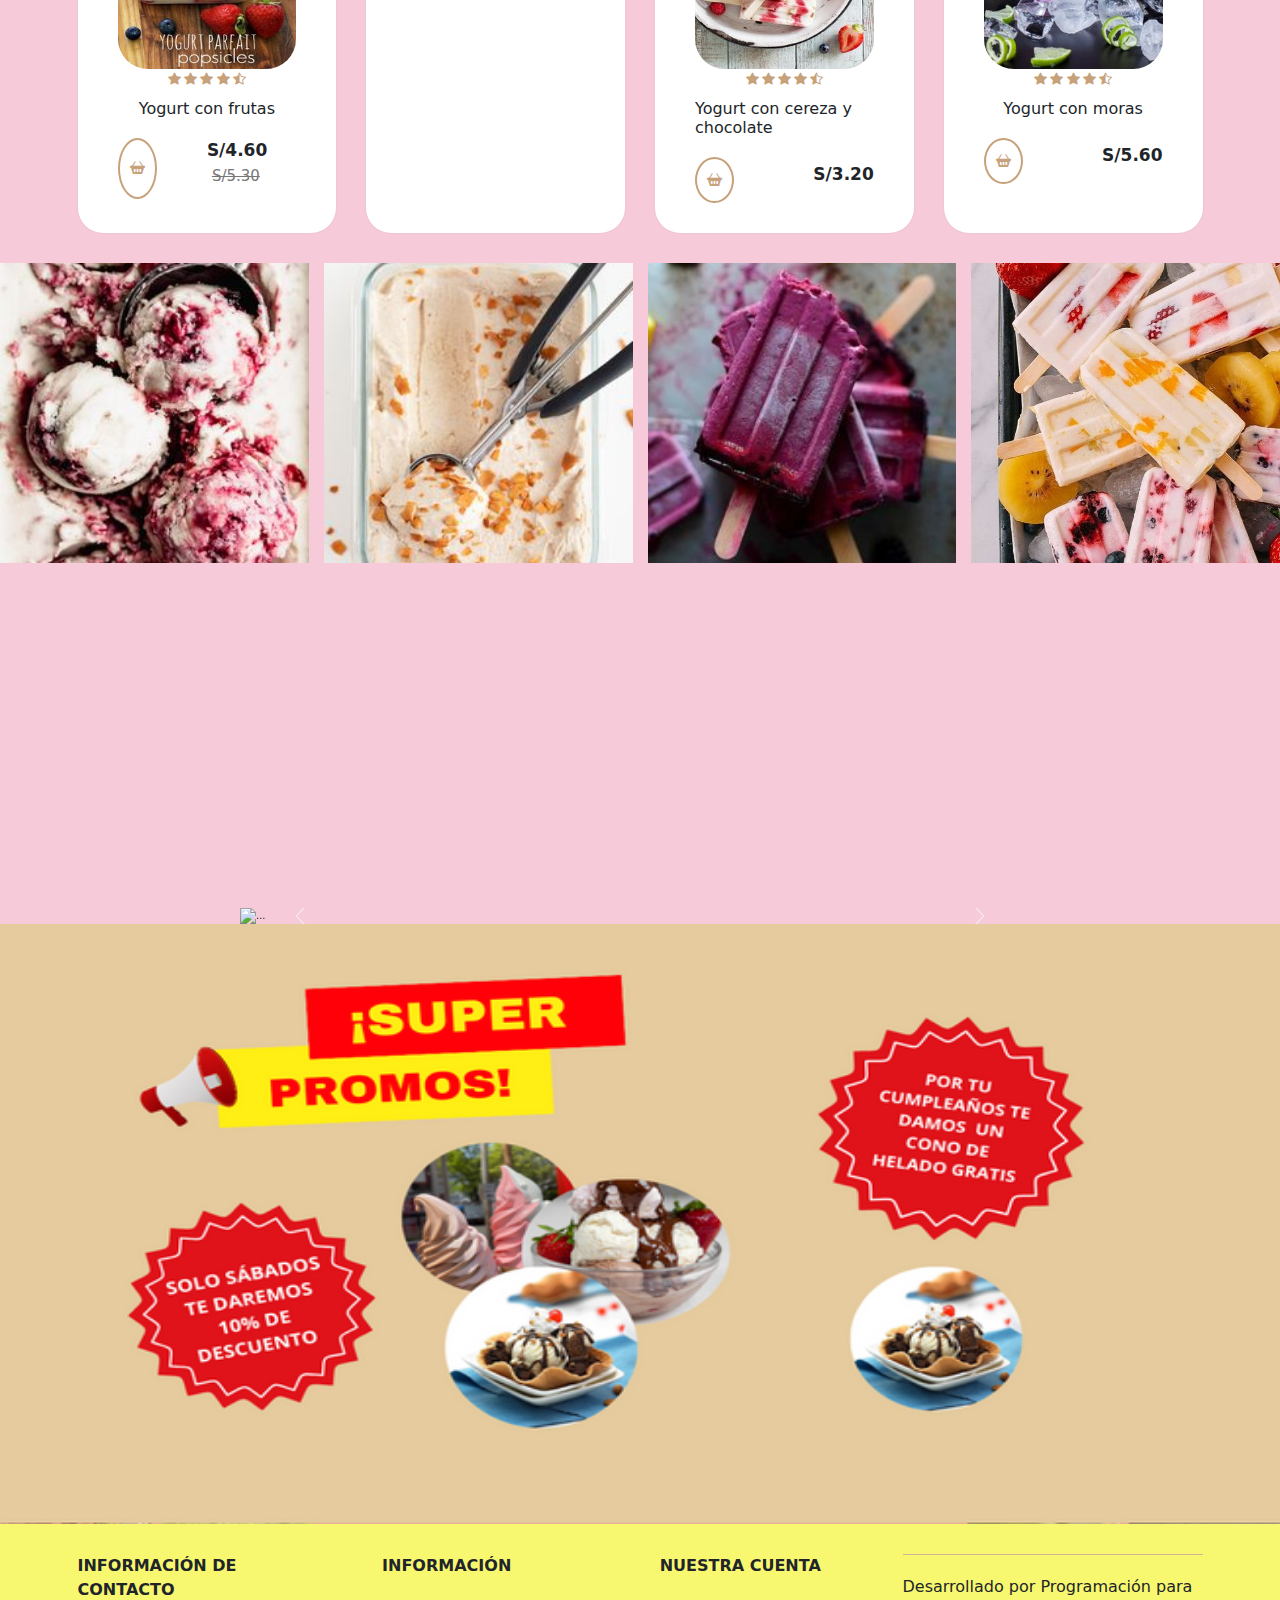
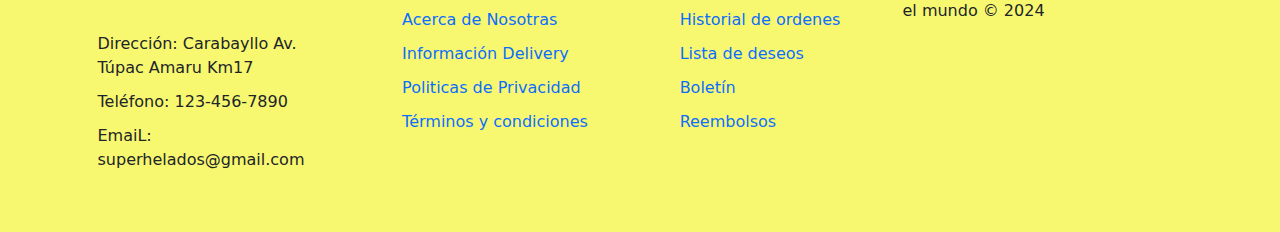
==== commit 2d28e961: "nuevop" ====
--- a/index.html
+++ b/index.html
@@ -27,315 +27,310 @@
             <a class="nav-link disabled text-dark" aria-disabled="true">Delivery</a>
           </li>
         </ul>
-        <form class="d-flex" role="search">
-          <input class="form-control me-4 w-4" type="search" placeholder="Search" aria-label="Search">
-          <button class="btn btn-outline-light" type="submit">Search</button>
-        </form>
       </div>
     </div>
   </nav>
-
-
-    
-          <section class="banner">
-            <div class="content-banner">
-              <div class="principal">
-                <h3 class="principal">SÚPER-HELADOS</h3>
+  
+  <section class="banner">
+    <div class="content-banner">
+      <div class="principal">
+        <h3 class="principal">SÚPER-HELADOS</h3>
+      </div>
+      <div>
+        <h2>100% Saludables</h2> 
+      </div>
+    </div>
+  </section>
+
+  <main class="main-content">
+    <section class="container container-features">
+      <button onclick="window.location.href='sabores.html'">
+        <div class="card-feature">
+          <div class="feature-content">
+              <img src="assets/img/sabores.png" alt="sabores">
+              <div>
+                <span>Sabores</span>
+                <p>Como chocolate, fresa, etc.</p>
               </div>
-              <div>
-                <h2>100% Saludables</h2> 
-              </div>
-            </div>
-          </section>
+          </div>
+        </div> 
+      </button>  
+
+      <button onclick="window.location.href='envases.html'">
+        <div class="card-feature">
+          <div class="feature-content">
+             <img src="assets/img/envases.png" alt="envases">
+            <div>
+              <span>Envases</span>
+              <p>Conos, vasitos, paletas, etc.</p>
+            </div> 
+          </div>
+        </div>
+      </button> 
       
-          <main class="main-content">
-            <section class="container container-features">
-              <button onclick="window.location.href='sabores.html'"><div class="card-feature">
-                <div class="feature-content"><span>Sabores</span>
-                  <p>Como chocolate, fresa, etc.</p></button>
-                  
-                </div>
-              </div>
-              </div>
-              <button onclick="window.location.href='envases.html'"><div class="card-feature">
-                <div class="feature-content"> <span>Envases</span>
-                  <p>Conos, vasitos, paletas, etc.</p></button>
-                  
-                </div>
-              </div>
-              <button onclick="window.location.href='decoracion.html'"><div class="card-feature">
-                <div class="feature-content"><span>Decoración</span>
-                  <p>Chispas, galleta, etc.</p></button>
-                  
-                </div>
-              </div>
-            </section>
+      <button onclick="window.location.href='decoracion.html'">
+        <div class="card-feature">
+          <div class="feature-content">
+              <img src="assets/img/decoracion.png" alt="decoracion">
+            <div>
+              <span>Decoración</span>
+              <p>Chispas, galleta, etc.</p>
+            </div>
+          </div>
+        </div>
+      </button> 
+     </section>
+
+    <section class="container top-categories">
+      <h1 class="heading-1">Mejores Categorías</h1>
+      <div class="container-categories">
+        <div class="card-category category-Fruta">
+          <p>Helados de Fruta</p>
+        </div>
+
+        <div class="card-category category-yogurt-y-frutas">
+          <p>Helados de yogurt y frutas</p>
+        </div>
+
+        <div class="card-category category-cereza-chocolate">
+          <p>helados de yogurt de cereza-chocolate</p>
+        </div>
+      </div>
+    </section>
+
+    <section class="container top-products">
+      <h1 class="heading-1">Mejores Productos</h1>
+
+      <div class="container-options">
+        <span class="active">Destacados</span>
+        <span>Más recientes</span>
+      </div>
+
+      <div class="container-products">
+        <!-- Producto 1 -->
+        <div class="card-product">
+          <div class="container-img">
+            <img src="assets/img/4.jpg" alt="4" />
+            <span class="discount">-13%</span>
+            <div class="button-group">
+
+            </div>
+          </div>
+          <div class="content-card-product">
+            <div class="stars">
+              <i class="bi bi-star-fill"></i>
+              <i class="bi bi-star-fill"></i>
+              <i class="bi bi-star-fill"></i>
+              <i class="bi bi-star-fill"></i>
+              <i class="bi bi-star-half"></i>
+            </div>
+            <h3>Yogurt con frutas</h3>
+            <span class="add-cart">
+              <i class="bi bi-basket2-fill"></i>
+            </span>
+            <p class="price">S/4.60 <span>S/5.30</span></p>
+          </div>
+        </div>
+        <!-- Producto 2 -->
+        <div class="card-product">
+          <div class="container-img">
+            <img
+              src="assets/img/helado de yogurt.jpg"
+              alt="frutos.jpg"
+            />
+            <span class="discount">-22%</span>
+            <div class="button-group">
+            </div>
+          </div>
+          <div class="content-card-product">
+            <div class="stars">
+              <i class="bi bi-star-fill"></i>
+              <i class="bi bi-star-fill"></i>
+              <i class="bi bi-star-fill"></i>
+              <i class="bi bi-star-fill"></i>
+              <i class="bi bi-star-half"></i>
+            </div>
+            <h3>Yogurt con frutos</h3>
+            <span class="add-cart">
+              <i class="bi bi-basket2-fill"></i>
+            </span>
+            <p class="price">S/5.70 <span>S/7.30</span></p>
+          </div>
+        </div>
+        <!--  -->
+        <div class="card-product">
+          <div class="container-img">
+            <img
+              src="assets/img/con chocolate.jpg"
+              alt="con chocolate.jpg"
+            />
+            <div class="button-group">
+            </div>
+          </div>
+          <div class="content-card-product">
+            <div class="stars">
+              <i class="bi bi-star-fill"></i>
+              <i class="bi bi-star-fill"></i>
+              <i class="bi bi-star-fill"></i>
+              <i class="bi bi-star-fill"></i>
+              <i class="bi bi-star-half"></i>
+            </div>
+            <h3>Yogurt con cereza y chocolate</h3>
+            <span class="add-cart">
+              <i class="bi bi-basket2-fill"></i>
+            </span>
+            <p class="price">S/3.20</p>
+          </div>
+        </div>
+        <!--  -->
+        <div class="card-product">
+          <div class="container-img">
+            <img src="assets/img/moras.jpg" alt="moras" />
+            <div class="button-group">
+            </div>
+          </div>
+          <div class="content-card-product">
+            <div class="stars">
+              <i class="bi bi-star-fill"></i>
+              <i class="bi bi-star-fill"></i>
+              <i class="bi bi-star-fill"></i>
+              <i class="bi bi-star-fill"></i>
+              <i class="bi bi-star-half"></i>
+            </div>
+            <h3>Yogurt con moras</h3>
+            <span class="add-cart">
+              <i class="bi bi-basket2-fill"></i>
+            </span>
+            <p class="price">S/5.60</p>
+          </div>
+        </div>
+      </div>
+    </section>
+
+    <div class="gallery-container">
+        <section class="gallery">
+            <img src="assets/img/1.jpg" alt="Gallery Img1" class="gallery-img-1"/>
+            <img src="assets/img/2.jpg" alt="Gallery Img2" class="gallery-img-2"/>
+            <img src="assets/img/991171d645a2fce214bdd3ff0587cc12.jpg" alt="Gallery Img3"class="gallery-img-3"/>
+            <img src="assets/img/banner.jpeg" alt="Gallery Img4" class="gallery-img-4"/>
+        </section>
+    </div>
+
+    <div id="carouselExampleAutoplaying" class="carousel slide carrusel" data-bs-ride="carousel">
+      <div class="carousel-inner">
+        <div class="carousel-item active">
+          <img src="https://i.pinimg.com/564x/c9/93/b1/c993b17c5c8cc1a07857671f079bae4e.jpg" class="d-block w-100" alt="...">
+          <div class="carousel-caption d-none d-md-block">
+            <h2 class="bg-dark">HELADO DE ZARZAMORA</h2>
+          </div>
+        </div>
+
+        <div class="carousel-item">
+          <img src="https://i.pinimg.com/564x/5a/c4/38/5ac438ade57899544fd468fc9d9240cc.jpg" class="d-block w-100" alt="...">
+          <div class="carousel-caption d-none d-md-block">
+            <h2 class="bg-dark">HELADO DE LUCUMA</h2>
+          </div>
+        </div>
+
+        <div class="carousel-item">
+          <img src="https://i.pinimg.com/564x/f5/b7/27/f5b727cab38e36eb4dbadbfadf11c8af.jpg" class="d-block w-100" alt="...">
+          <div class="carousel-caption d-none d-md-block">
+            <h2 class="bg-dark">HELADO DE FRESAS</h2>
+          </div>
+        </div>
+
+        <div class="carousel-item">
+          <img src="https://i.pinimg.com/564x/de/36/8f/de368f559a030b4cac6f206d20652678.jpg" class="d-block w-100" alt="...">
+          <div class="carousel-caption d-none d-md-block">
+            <h2 class="bg-dark">HELADO DE CHOCOLATE</h2>
+          </div>
+        </div>
+
+        <div class="carousel-item">
+          <img src="https://i.pinimg.com/564x/ed/b9/b8/edb9b82b2ba00a8d2f7d59a42d755627.jpg" class="d-block w-100" alt="...">
+          <div class="carousel-caption d-none d-md-block">
+            <h2 class="bg-dark">HELADO DE CEREZA</h2>
+          </div>
+        </div>
+      </div>
       
-            <section class="container top-categories">
-              <h1 class="heading-1">Mejores Categorías</h1>
-              <div class="container-categories">
-                <div class="card-category category-Fruta">
-                  <p>Helados de Fruta</p>
-                  <span>Ver más</span>
-                </div>
-                <div class="card-category category-yogurt-y-frutas">
-                  <p>Helados de yogurt y frutas</p>
-                  <span>Ver más</span>
-                </div>
-                <div class="card-category category-cereza-chocolate">
-                  <p>helados de yogurt de cereza-chocolate</p>
-                  <span>Ver más</span>
-                </div>
-              </div>
-            </section>
-      
-            <section class="container top-products">
-              <h1 class="heading-1">Mejores Productos</h1>
-      
-              <div class="container-options">
-                <span class="active">Destacados</span>
-                <span>Más recientes</span>
-              </div>
-      
-              <div class="container-products">
-                <!-- Producto 1 -->
-                <div class="card-product">
-                  <div class="container-img">
-                    <img src="assets/img/4.jpg" alt="4" />
-                    <span class="discount">-13%</span>
-                    <div class="button-group">
-    
-                    </div>
-                  </div>
-                  <div class="content-card-product">
-                    <div class="stars">
-                      <i class="bi bi-star-fill"></i>
-                      <i class="bi bi-star-fill"></i>
-                      <i class="bi bi-star-fill"></i>
-                      <i class="bi bi-star-fill"></i>
-                      <i class="bi bi-star-half"></i>
-                    </div>
-                    <h3>Yogurt con frutas</h3>
-                    <span class="add-cart">
-                      <i class="bi bi-basket2-fill"></i>
-                    </span>
-                    <p class="price">$4.60 <span>$5.30</span></p>
-                  </div>
-                </div>
-                <!-- Producto 2 -->
-                <div class="card-product">
-                  <div class="container-img">
-                    <img
-                      src="assets/img/helado de yogurt.jpg"
-                      alt="frutos.jpg"
-                    />
-                    <span class="discount">-22%</span>
-                    <div class="button-group">
-                    </div>
-                  </div>
-                  <div class="content-card-product">
-                    <div class="stars">
-                      <i class="bi bi-star-fill"></i>
-                      <i class="bi bi-star-fill"></i>
-                      <i class="bi bi-star-fill"></i>
-                      <i class="bi bi-star-fill"></i>
-                      <i class="bi bi-star-half"></i>
-                    </div>
-                    <h3>Yogurt con frutos</h3>
-                    <span class="add-cart">
-                      <i class="bi bi-basket2-fill"></i>
-                    </span>
-                    <p class="price">$5.70 <span>$7.30</span></p>
-                  </div>
-                </div>
-                <!--  -->
-                <div class="card-product">
-                  <div class="container-img">
-                    <img
-                      src="assets/img/con chocolate.jpg"
-                      alt="con chocolate.jpg"
-                    />
-                    <div class="button-group">
-                    </div>
-                  </div>
-                  <div class="content-card-product">
-                    <div class="stars">
-                      <i class="bi bi-star-fill"></i>
-                      <i class="bi bi-star-fill"></i>
-                      <i class="bi bi-star-fill"></i>
-                      <i class="bi bi-star-fill"></i>
-                      <i class="bi bi-star-half"></i>
-                    </div>
-                    <h3>Yogurt con cereza y chocolate</h3>
-                    <span class="add-cart">
-                      <i class="bi bi-basket2-fill"></i>
-                    </span>
-                    <p class="price">$3.20</p>
-                  </div>
-                </div>
-                <!--  -->
-                <div class="card-product">
-                  <div class="container-img">
-                    <img src="assets/img/moras.jpg" alt="moras" />
-                    <div class="button-group">
-                    </div>
-                  </div>
-                  <div class="content-card-product">
-                    <div class="stars">
-                      <i class="bi bi-star-fill"></i>
-                      <i class="bi bi-star-fill"></i>
-                      <i class="bi bi-star-fill"></i>
-                      <i class="bi bi-star-fill"></i>
-                      <i class="bi bi-star-half"></i>
-                    </div>
-                    <h3>Yogurt con moras</h3>
-                    <span class="add-cart">
-                      <i class="bi bi-basket2-fill"></i>
-                    </span>
-                    <p class="price">$5.60</p>
-                  </div>
-                </div>
-              </div>
-            </section>
-      
-            <section class="gallery">
-              <img
-                src="assets/img/1.jpg"
-                alt="Gallery Img1"
-                class="gallery-img-1"
-              /><img
-                src="assets/img/2.jpg"
-                alt="Gallery Img2"
-                class="gallery-img-2"
-              /><img
-                src="assets/img/991171d645a2fce214bdd3ff0587cc12.jpg"
-                alt="Gallery Img3"
-                class="gallery-img-3"
-              /><img
-              src="assets/img/banner.jpeg"
-              alt="Gallery Img4"
-              class="gallery-img-4"
-            />
-            </section>
-      
-            <div id="carouselExampleAutoplaying" class="carousel slide carrusel" data-bs-ride="carousel">
-              <div class="carousel-inner">
-                
-                <div class="carousel-item active">
-                  
-                  <img src="https://i.pinimg.com/564x/c9/93/b1/c993b17c5c8cc1a07857671f079bae4e.jpg" class="d-block w-100" alt="...">
-                  <div class="carousel-caption d-none d-md-block">
-                    <h2>HELADO DE ZARZAMORA</h2>
-                   
-                  </div>
-                </div>
-                <div class="carousel-item">
-                  <img src="https://i.pinimg.com/564x/5a/c4/38/5ac438ade57899544fd468fc9d9240cc.jpg" class="d-block w-100" alt="...">
-                  <div class="carousel-caption d-none d-md-block">
-                    <h2>HELADO DE LUCUMA</h2>
-                  </div>
-                </div>
-                <div class="carousel-item">
-                  <img src="https://i.pinimg.com/564x/f5/b7/27/f5b727cab38e36eb4dbadbfadf11c8af.jpg" class="d-block w-100" alt="...">
-                  <div class="carousel-caption d-none d-md-block">
-                    <h2>HELADO DE FRESAS</h2>
-                    
-                  </div>
-                </div>
-                <div class="carousel-item">
-                  <img src="https://i.pinimg.com/564x/de/36/8f/de368f559a030b4cac6f206d20652678.jpg" class="d-block w-100" alt="...">
-                  <div class="carousel-caption d-none d-md-block">
-                    <h2>HELADO DE CHOCOLATE</h2>
-                    
-                  </div>
-                </div>
-                <div class="carousel-item">
-                  <img src="https://i.pinimg.com/564x/ed/b9/b8/edb9b82b2ba00a8d2f7d59a42d755627.jpg" class="d-block w-100" alt="...">
-                  <div class="carousel-caption d-none d-md-block">
-                    <h2>HELADO DE CEREZA</h2>
-                  </div>
-                </div>
-              </div>
-              <button class="carousel-control-prev" type="button" data-bs-target="#carouselExampleAutoplaying" data-bs-slide="prev">
-                <span class="carousel-control-prev-icon" aria-hidden="true"></span>
-                <span class="visually-hidden">Previous</span>
-              </button>
-              <button class="carousel-control-next" type="button" data-bs-target="#carouselExampleAutoplaying" data-bs-slide="next">
-                <span class="carousel-control-next-icon" aria-hidden="true"></span>
-                <span class="visually-hidden">Next</span>
-              </button>
-            </div>
-
-             
-
+      <button class="carousel-control-prev" type="button" data-bs-target="#carouselExampleAutoplaying" data-bs-slide="prev">
+        <span class="carousel-control-prev-icon" aria-hidden="true"></span>
+        <span class="visually-hidden">Previous</span>
+      </button>
+      <button class="carousel-control-next" type="button" data-bs-target="#carouselExampleAutoplaying" data-bs-slide="next">
+        <span class="carousel-control-next-icon" aria-hidden="true"></span>
+        <span class="visually-hidden">Next</span>
+      </button>
+    </div>
+
+    <section> 
+        <div>
             <img src="assets/img/ofer.png" class="img45">
-          </div>
-        </section>
-
-          <footer class="footer">
-            <div class="container container-footer">
-              <div class="menu-footer">
-                <div class="contact-info">
-                  <p class="title-footer">Información de Contacto</p>
-                  <ul>
-                    <li>
-                      Dirección: 71 Pennington Lane Vernon Rockville, CT
-                      06066
-                    </li>
-                    <li>Teléfono: 123-456-7890</li>
-                    <li>Fax: 55555300</li>
-                    <li>EmaiL: baristas@support.com</li>
-                  </ul>
-                  <div class="social-icons">
-                    <span class="facebook">
-                      <i class="fa-brands fa-facebook-f"></i>
-                    </span>
-                    <span class="twitter">
-                      <i class="fa-brands fa-twitter"></i>
-                    </span>
-                    <span class="youtube">
-                      <i class="fa-brands fa-youtube"></i>
-                    </span>
-                    <span class="pinterest">
-                      <i class="fa-brands fa-pinterest-p"></i>
-                    </span>
-                    <span class="instagram">
-                      <i class="fa-brands fa-instagram"></i>
-                    </span>
-                  </div>
-                </div>
-
-                <div class="information">
-                  <p class="title-footer">Información</p>
-                  <ul>
-                    <li><a href="#">Acerca de Nosotros</a></li>
-                    <li><a href="#">Información Delivery</a></li>
-                    <li><a href="#">Politicas de Privacidad</a></li>
-                    <li><a href="#">Términos y condiciones</a></li>
-                    <li><a href="#">Contactános</a></li>
-                  </ul>
-                </div>
-      
-                <div class="my-account">
-                  <p class="title-footer">Mi cuenta</p>
-      
-                  <ul>
-                    <li><a href="#">Mi cuenta</a></li>
-                    <li><a href="#">Historial de ordenes</a></li>
-                    <li><a href="#">Lista de deseos</a></li>
-                    <li><a href="#">Boletín</a></li>
-                    <li><a href="#">Reembolsos</a></li>
-                  </ul>
-                </div>
-      
-                <div class="copyright">
-                  <p>
-                    Desarrollado por Programación para el mundo &copy; 2024
-                  </p>
-        
-                </div>
-              </div>
-            </footer>
+        </div>
+    </section>
+
+    <footer class="footer">
+      <div class="container container-footer">
+        <div class="menu-footer">
+          <div class="contact-info">
+            <p class="title-footer">Información de Contacto</p>
+            <ul>
+              <li>
+                Dirección: Carabayllo Av. Túpac Amaru Km17
+              </li>
+              <li>Teléfono: 123-456-7890</li>
+              <li>EmaiL: superhelados@gmail.com</li>
+            </ul>
+            <div class="social-icons">
+              <span class="facebook">
+                <i class="fa-brands fa-facebook-f"></i>
+              </span>
+              <span class="twitter">
+                <i class="fa-brands fa-twitter"></i>
+              </span>
+              <span class="youtube">
+                <i class="fa-brands fa-youtube"></i>
+              </span>
+              <span class="pinterest">
+                <i class="fa-brands fa-pinterest-p"></i>
+              </span>
+              <span class="instagram">
+                <i class="fa-brands fa-instagram"></i>
+              </span>
+            </div>
+          </div>
+
+          <div class="information">
+            <p class="title-footer">Información</p>
+            <ul>
+              <li><a href="#">Acerca de Nosotras</a></li>
+              <li><a href="#">Información Delivery</a></li>
+              <li><a href="#">Politicas de Privacidad</a></li>
+              <li><a href="#">Términos y condiciones</a></li>
+            </ul>
+          </div>
+
+          <div class="my-account">
+            <p class="title-footer">Nuestra cuenta</p>
+
+            <ul>
+              <li><a href="#">Historial de ordenes</a></li>
+              <li><a href="#">Lista de deseos</a></li>
+              <li><a href="#">Boletín</a></li>
+              <li><a href="#">Reembolsos</a></li>
+            </ul>
+          </div>
+
+          <div class="copyright">
+            <p>
+              Desarrollado por Programación para el mundo &copy; 2024
+            </p>
+  
+          </div>
+        </div>
+      </footer>
+
 
     <script src="https://cdn.jsdelivr.net/npm/bootstrap@5.3.3/dist/js/bootstrap.bundle.min.js" integrity="sha384-YvpcrYf0tY3lHB60NNkmXc5s9fDVZLESaAA55NDzOxhy9GkcIdslK1eN7N6jIeHz" crossorigin="anonymous"></script>   
 </body>
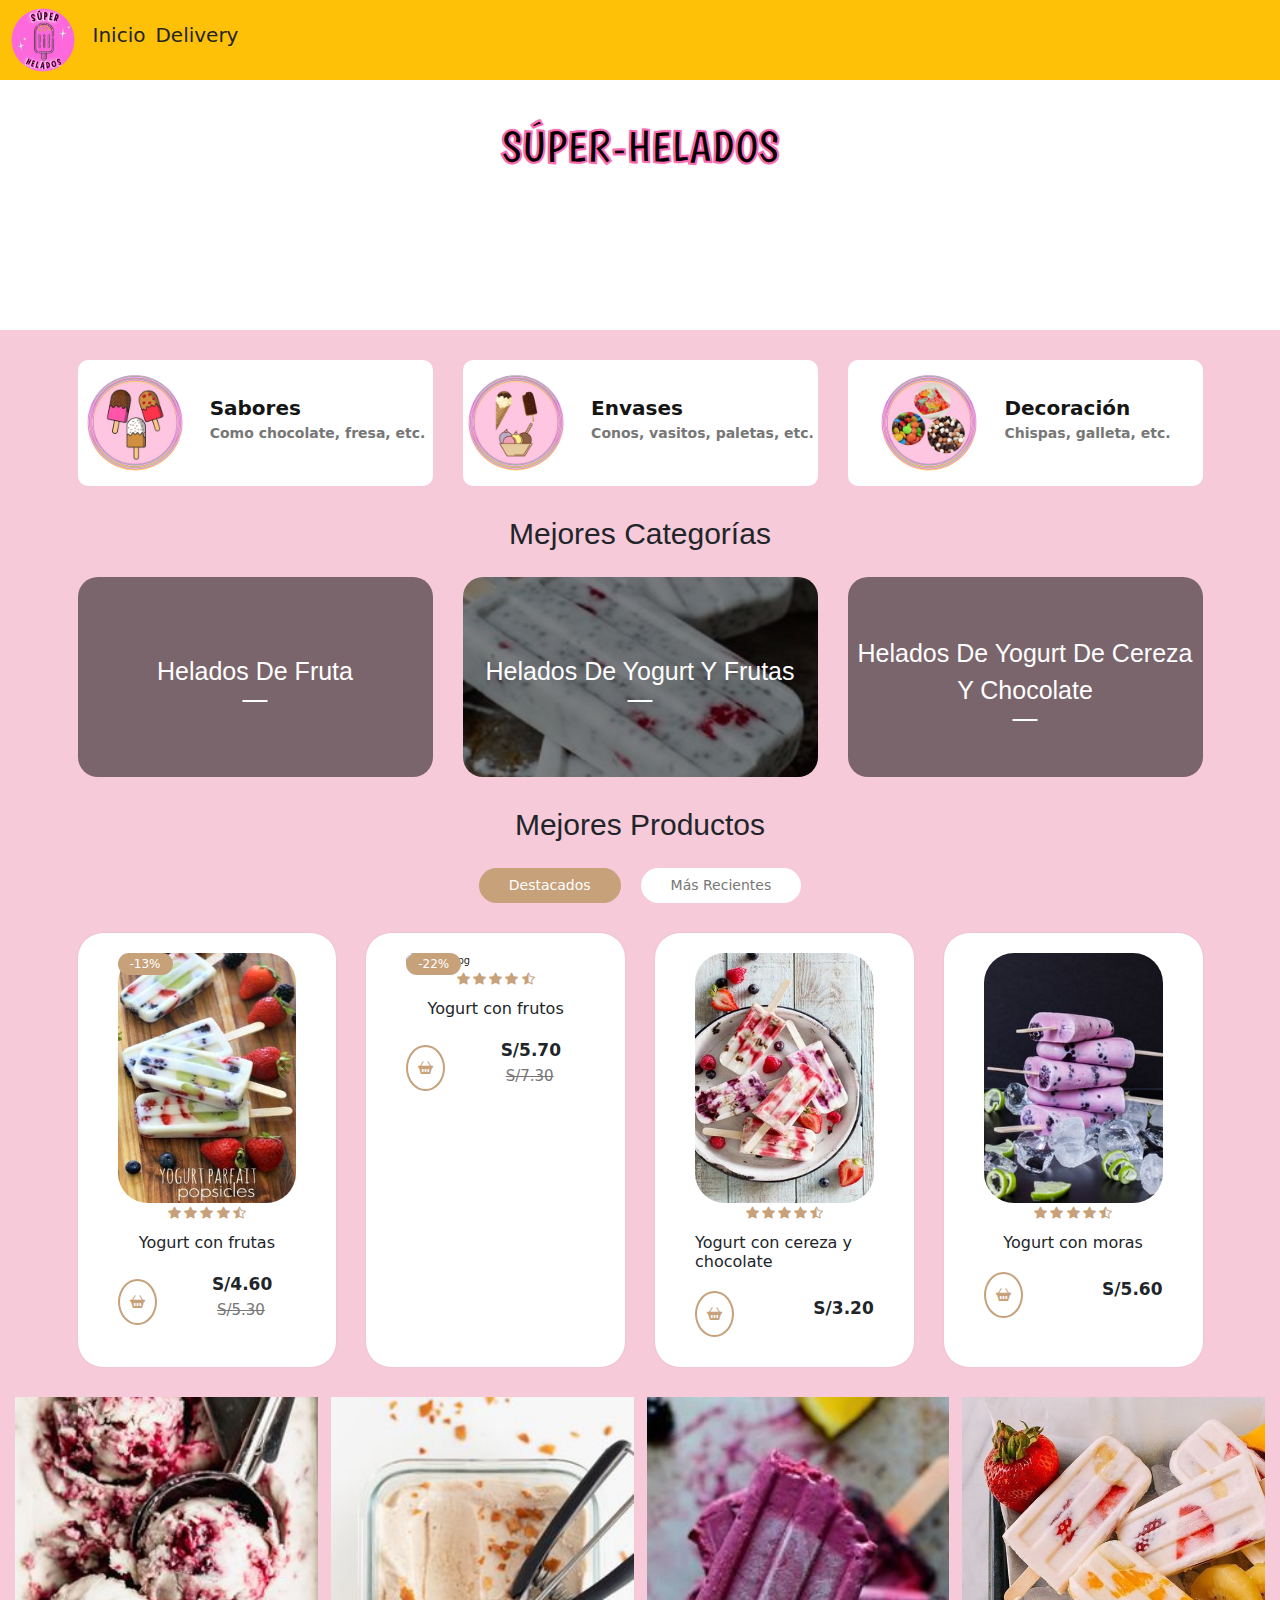
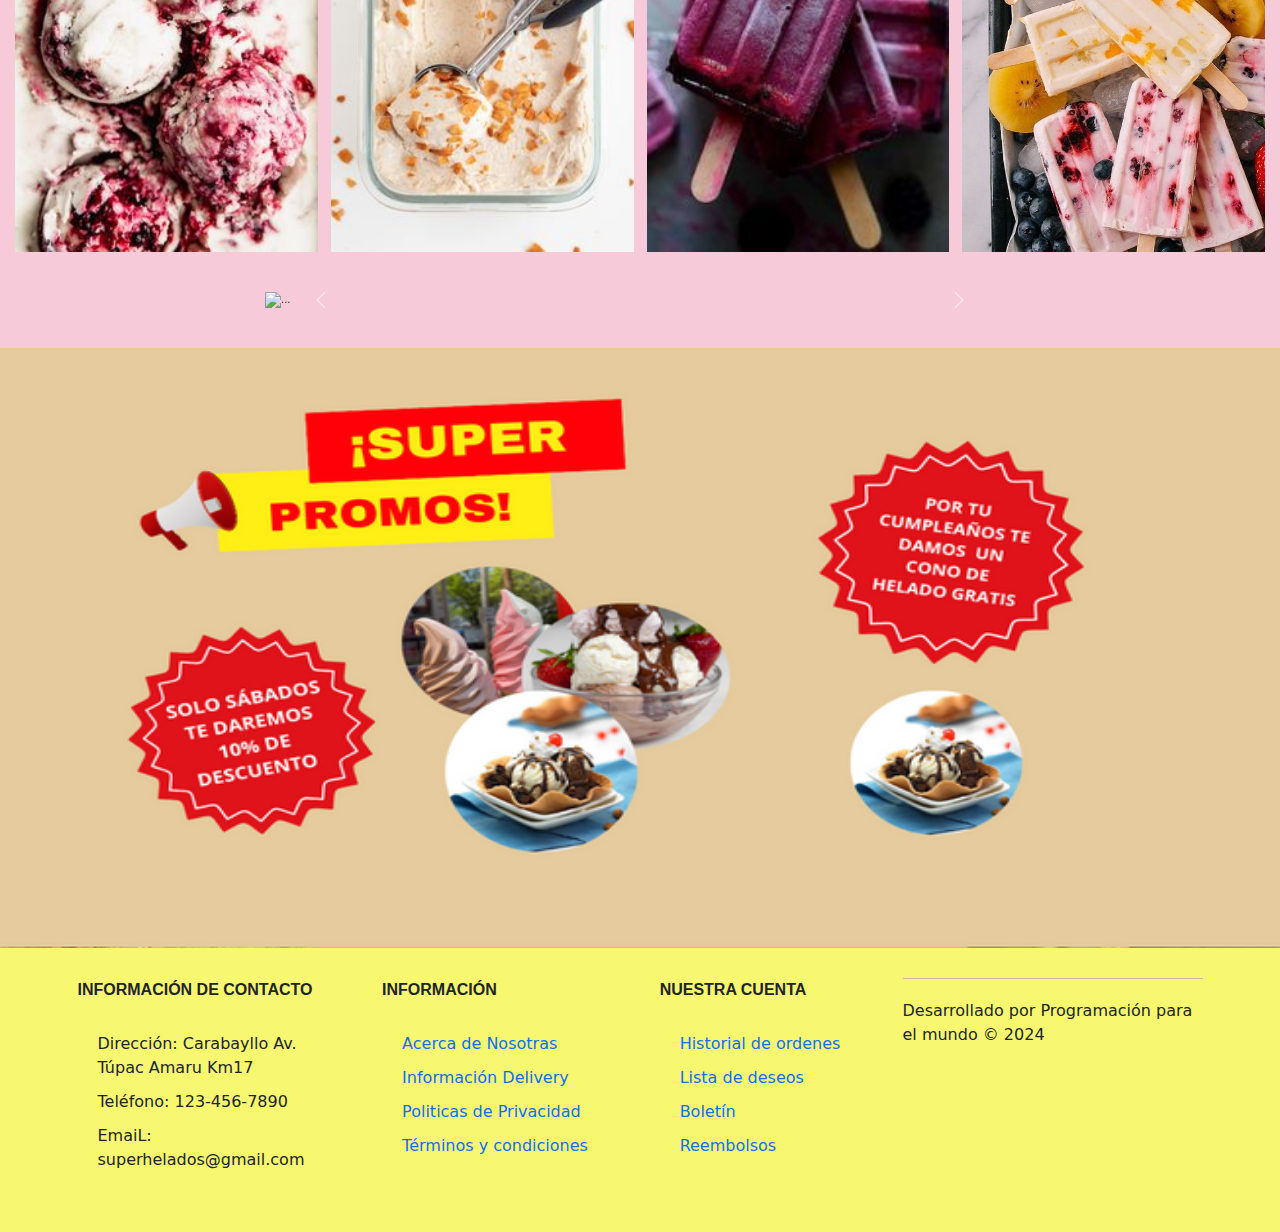
==== commit 01fa6751: "avance" ====
--- a/index.html
+++ b/index.html
@@ -11,8 +11,8 @@
 </head>
 <body>
 
-  <nav class="navbar navbar-expand-lg bg-body-tertiary">
-    <div class="container-fluid bg-warning btn w-10%">
+  <nav class="navbar navbar-expand-lg bg-warning">
+    <div class="container-fluid bg-warning ">
       <img src="assets/img/logo.png" alt="logo">
       <a class="navbar-brand" href="#"></a>
       <button class="navbar-toggler" type="button" data-bs-toggle="collapse" data-bs-target="#navbarSupportedContent" aria-controls="navbarSupportedContent" aria-expanded="false" aria-label="Toggle navigation">
@@ -93,7 +93,7 @@
         </div>
 
         <div class="card-category category-cereza-chocolate">
-          <p>helados de yogurt de cereza-chocolate</p>
+          <p>helados de yogurt de cereza y chocolate</p>
         </div>
       </div>
     </section>
@@ -218,38 +218,38 @@
 
     <div id="carouselExampleAutoplaying" class="carousel slide carrusel" data-bs-ride="carousel">
       <div class="carousel-inner">
-        <div class="carousel-item active">
+        <div class="carousel-item active" id="zarzamora">
           <img src="https://i.pinimg.com/564x/c9/93/b1/c993b17c5c8cc1a07857671f079bae4e.jpg" class="d-block w-100" alt="...">
           <div class="carousel-caption d-none d-md-block">
-            <h2 class="bg-dark">HELADO DE ZARZAMORA</h2>
-          </div>
-        </div>
-
-        <div class="carousel-item">
+            <h2 class="carouselhelados">HELADO DE ZARZAMORA</h2>
+          </div>
+        </div>
+
+        <div class="carousel-item" id="lucuma">
           <img src="https://i.pinimg.com/564x/5a/c4/38/5ac438ade57899544fd468fc9d9240cc.jpg" class="d-block w-100" alt="...">
           <div class="carousel-caption d-none d-md-block">
-            <h2 class="bg-dark">HELADO DE LUCUMA</h2>
-          </div>
-        </div>
-
-        <div class="carousel-item">
+            <h2 class="carouselhelados">HELADO DE LÚCUMA</h2>
+          </div>
+        </div>
+
+        <div class="carousel-item" id="fresa">
           <img src="https://i.pinimg.com/564x/f5/b7/27/f5b727cab38e36eb4dbadbfadf11c8af.jpg" class="d-block w-100" alt="...">
           <div class="carousel-caption d-none d-md-block">
-            <h2 class="bg-dark">HELADO DE FRESAS</h2>
-          </div>
-        </div>
-
-        <div class="carousel-item">
+            <h2 class="carouselhelados">HELADO DE FRESA</h2>
+          </div>
+        </div>
+
+        <div class="carousel-item" id="chocolate">
           <img src="https://i.pinimg.com/564x/de/36/8f/de368f559a030b4cac6f206d20652678.jpg" class="d-block w-100" alt="...">
           <div class="carousel-caption d-none d-md-block">
-            <h2 class="bg-dark">HELADO DE CHOCOLATE</h2>
-          </div>
-        </div>
-
-        <div class="carousel-item">
+            <h2 class="carouselhelados">HELADO DE CHOCOLATE</h2>
+          </div>
+        </div>
+
+        <div class="carousel-item" id="cereza">
           <img src="https://i.pinimg.com/564x/ed/b9/b8/edb9b82b2ba00a8d2f7d59a42d755627.jpg" class="d-block w-100" alt="...">
           <div class="carousel-caption d-none d-md-block">
-            <h2 class="bg-dark">HELADO DE CEREZA</h2>
+            <h2 class="carouselhelados">HELADO DE CEREZA</h2>
           </div>
         </div>
       </div>
--- a/assets/css/styles.css
+++ b/assets/css/styles.css
@@ -15,7 +15,6 @@
 
 html {
 	font-size: 62.5%;
-	font-family: 'Poppins', sans-serif;
 }
 
 .navbar-nav .nav-link {
@@ -25,7 +24,6 @@
 .navbar img {
 	height: 70px; 
     width: auto; 
-
 }
 
 /* ********************************** */
@@ -34,12 +32,16 @@
 .container {
 	max-width: 120rem;
 	margin: 0 auto;
+}
+h2 {
+	font-family:'Gill Sans', 'Gill Sans MT', Calibri, 'Trebuchet MS', sans-serif;
 }
 
 .heading-1 {
 	text-align: center;
 	font-weight: 500;
 	font-size: 3rem;
+	font-family:'Gill Sans', 'Gill Sans MT', Calibri, 'Trebuchet MS', sans-serif;
 }
 
 /* ********************************** */
@@ -261,25 +263,15 @@
 	
 }
 
-.carousel {
-	max-width: 800px; /* Ancho máximo deseado del carousel */
-	margin: auto; /* Centrar el carousel */
-}
-
-.carousel-item img {
-	max-width: 150%; /* Ajustar el tamaño de las imágenes al carousel */
-	height: auto; /* Mantener la proporción de aspecto */
-}
 
 .card-feature {
 	display: flex;
 	align-items: center;
 	justify-content: center;
 	gap: 1.5rem;
-
 	background-color: #fff;
 	border-radius: 1rem;
-	padding: 1.5rem 0;
+	padding: 1.3rem 0;
 }
 
 .card-feature i {
@@ -287,21 +279,38 @@
 	color: var(--primary-color);
 }
 
+.card-category {
+	font-family:'Gill Sans', 'Gill Sans MT', Calibri, 'Trebuchet MS', sans-serif;
+	text-align: center;
+}
+
 .feature-content {
 	display: flex;
-	flex-direction: column;
-	gap: 0.5rem;
+	gap: 1.5rem;
+	align-items: center;
+}
+
+.feature-content > div {
+	display: flex;
+	flex-direction: column;
+	align-items: start;
 }
 
 .feature-content span {
 	font-weight: 700;
-	font-size: 1.5rem;
+	font-size: 2.0rem;
 	color: var(--dark-color);
 }
 
 .feature-content p {
 	color: #777;
-	font-weight: 800;
+	font-weight: 700;
+	font-size: 1.4rem;
+}
+
+.feature-content img {
+	width: 100px; /* Ancho deseado para la imagen */
+	margin-right: 10px; /* Espacio entre la imagen y el texto */
 }
 
 /* ********************************** */
@@ -503,10 +512,11 @@
 
 .content-card-product {
 	display: grid;
-	justify-items: center;
-	grid-template-columns: 1fr 1fr;
-	grid-template-rows: repeat(4, min-content);
-	row-gap: 1rem;
+  justify-items: center;
+  align-items: center; /* Alinear verticalmente al centro */
+  grid-template-columns: repeat(2, minmax(0, 1fr)); /* Dos columnas de igual tamaño */
+  grid-template-rows: repeat(4, auto); /* Cuatro filas con altura automática */
+  gap: 1rem; /* Espacio entre las celdas */
 }
 
 .stars {
@@ -578,12 +588,16 @@
 /* ********************************** */
 /*               GALLERY              */
 /* ********************************** */
+.gallery-container {
+	margin-left: 15px; /* Espacio a la izquierda */
+	margin-right: 15px; /* Espacio a la derecha */
+  }
+  
+
 .gallery {
 	display: grid;
 	grid-template-columns: repeat(4, 1fr);
-	grid-template-rows: repeat(2, 30rem);
-	gap: 1.5rem;
-	margin-bottom: 3rem;
+	gap: 1.3rem;
 }
 
 .gallery img {
@@ -709,6 +723,29 @@
 }
 
 /* ********************************** */
+/*               CAROUSEL               */
+/* ********************************** */
+
+.carousel {
+	max-width: 750px; /* Ancho máximo deseado del carousel */
+	margin: 4rem auto; /* Centrar el carousel */
+}
+
+.carousel-item img {
+	max-width: 150%; /* Ajustar el tamaño de las imágenes al carousel */
+	height: auto; /* Mantener la proporción de aspecto */
+}
+
+.carouselhelados {
+	font-size: 4.5rem;
+    font-family: Boogaloo;
+    color: transparent; /* Hacer el texto transparente */
+    -webkit-text-stroke: 2px #ff69b4; /* Ancho y color del borde */
+    -webkit-text-fill-color: black; /* Color de relleno */
+    text-shadow: 0 0 2px black; /* Desplazamiento X, desplazamiento Y y color del relleno */
+}
+
+/* ********************************** */
 /*               FOOTER               */
 /* ********************************** */
 
@@ -734,6 +771,7 @@
 	font-weight: 600;
 	font-size: 1.6rem;
 	text-transform: uppercase;
+	font-family:'Gill Sans', 'Gill Sans MT', Calibri, 'Trebuchet MS', sans-serif;
 }
 
 .bi {
@@ -838,6 +876,7 @@
 	font-size: 1.6rem;
 }
 
+
 /* ********************************** */
 /*       MEDIA QUERIES -- 768px       */
 /* ********************************** */
@@ -915,10 +954,6 @@
 
 	.container-products {
 		grid-template-columns: repeat(auto-fit, minmax(28rem, 1fr));
-	}
-
-	.gallery {
-		grid-template-rows: repeat(2, 15rem);
 	}
 
 	.container-blogs {
@@ -995,7 +1030,7 @@
 	}
 
 	.gallery {
-		grid-template-rows: repeat(2, 20rem);
+		grid-template-rows: 20rem;
 	}
 
 
